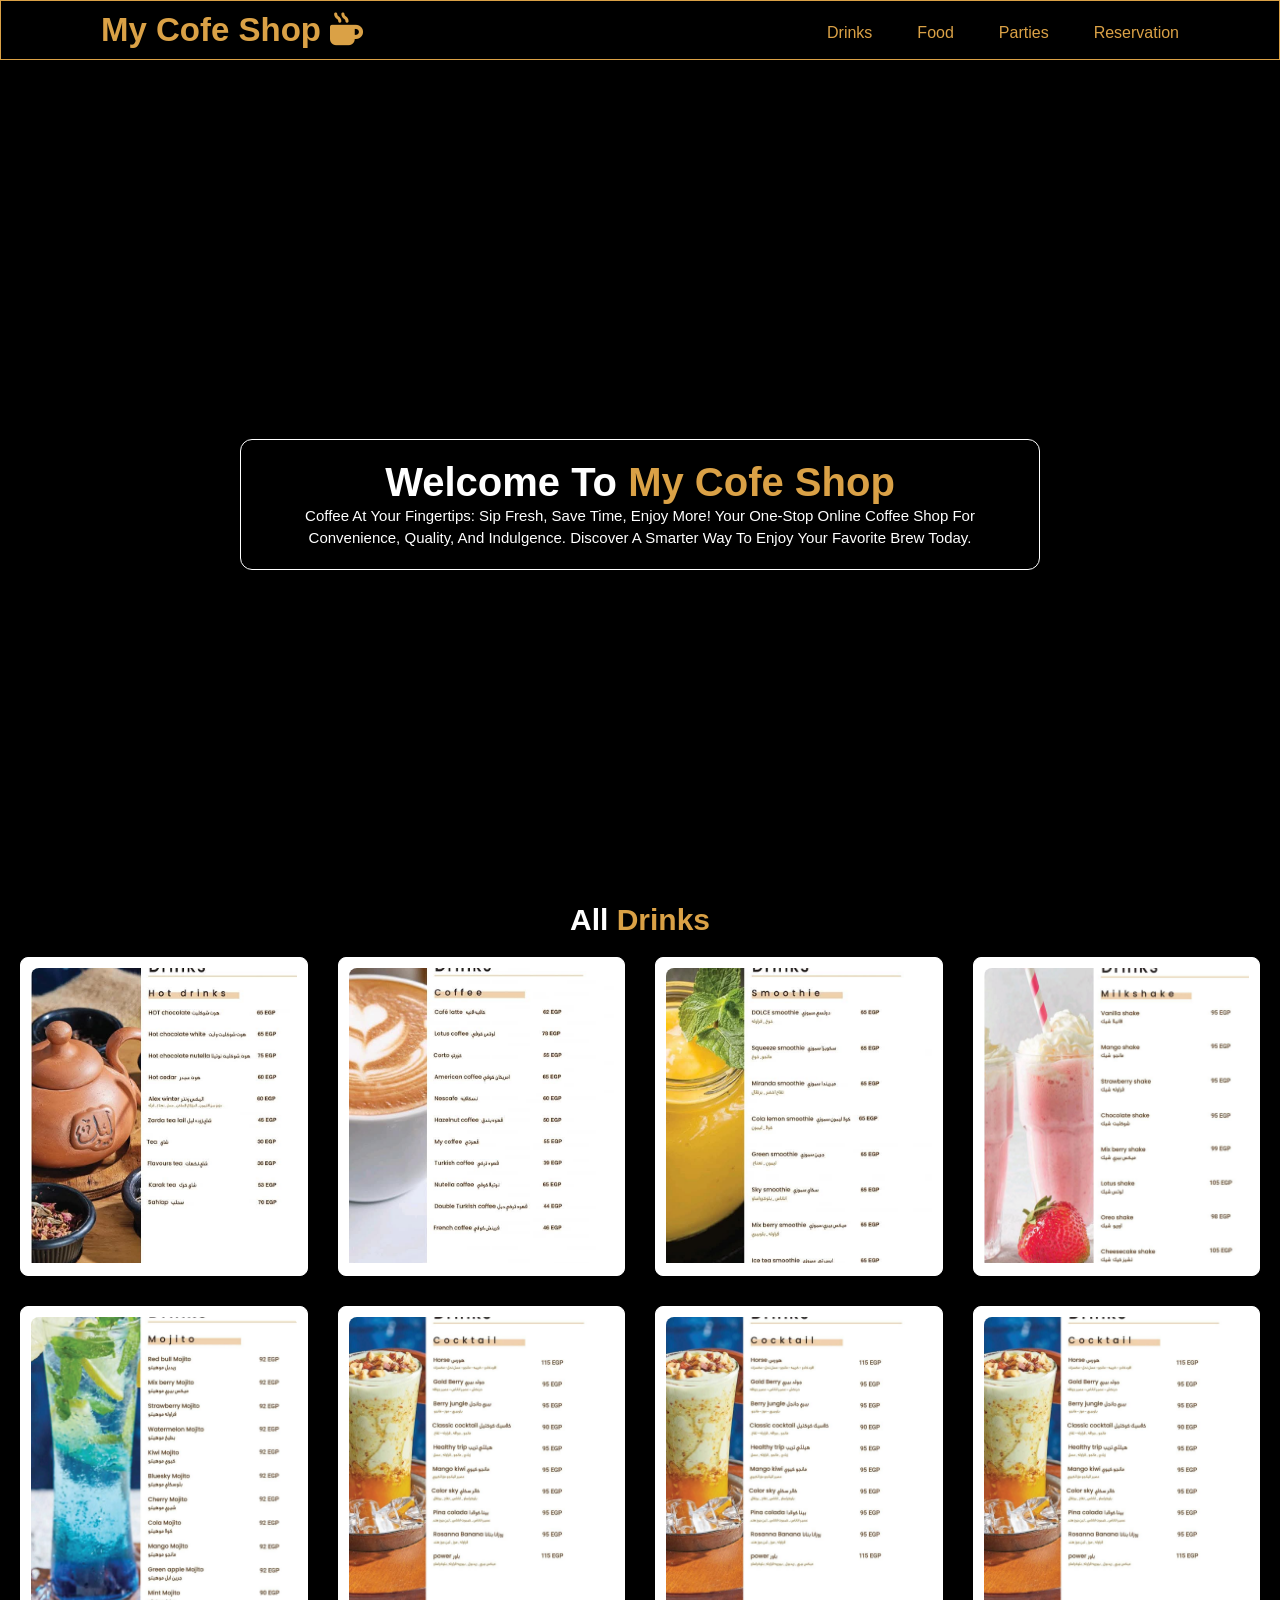
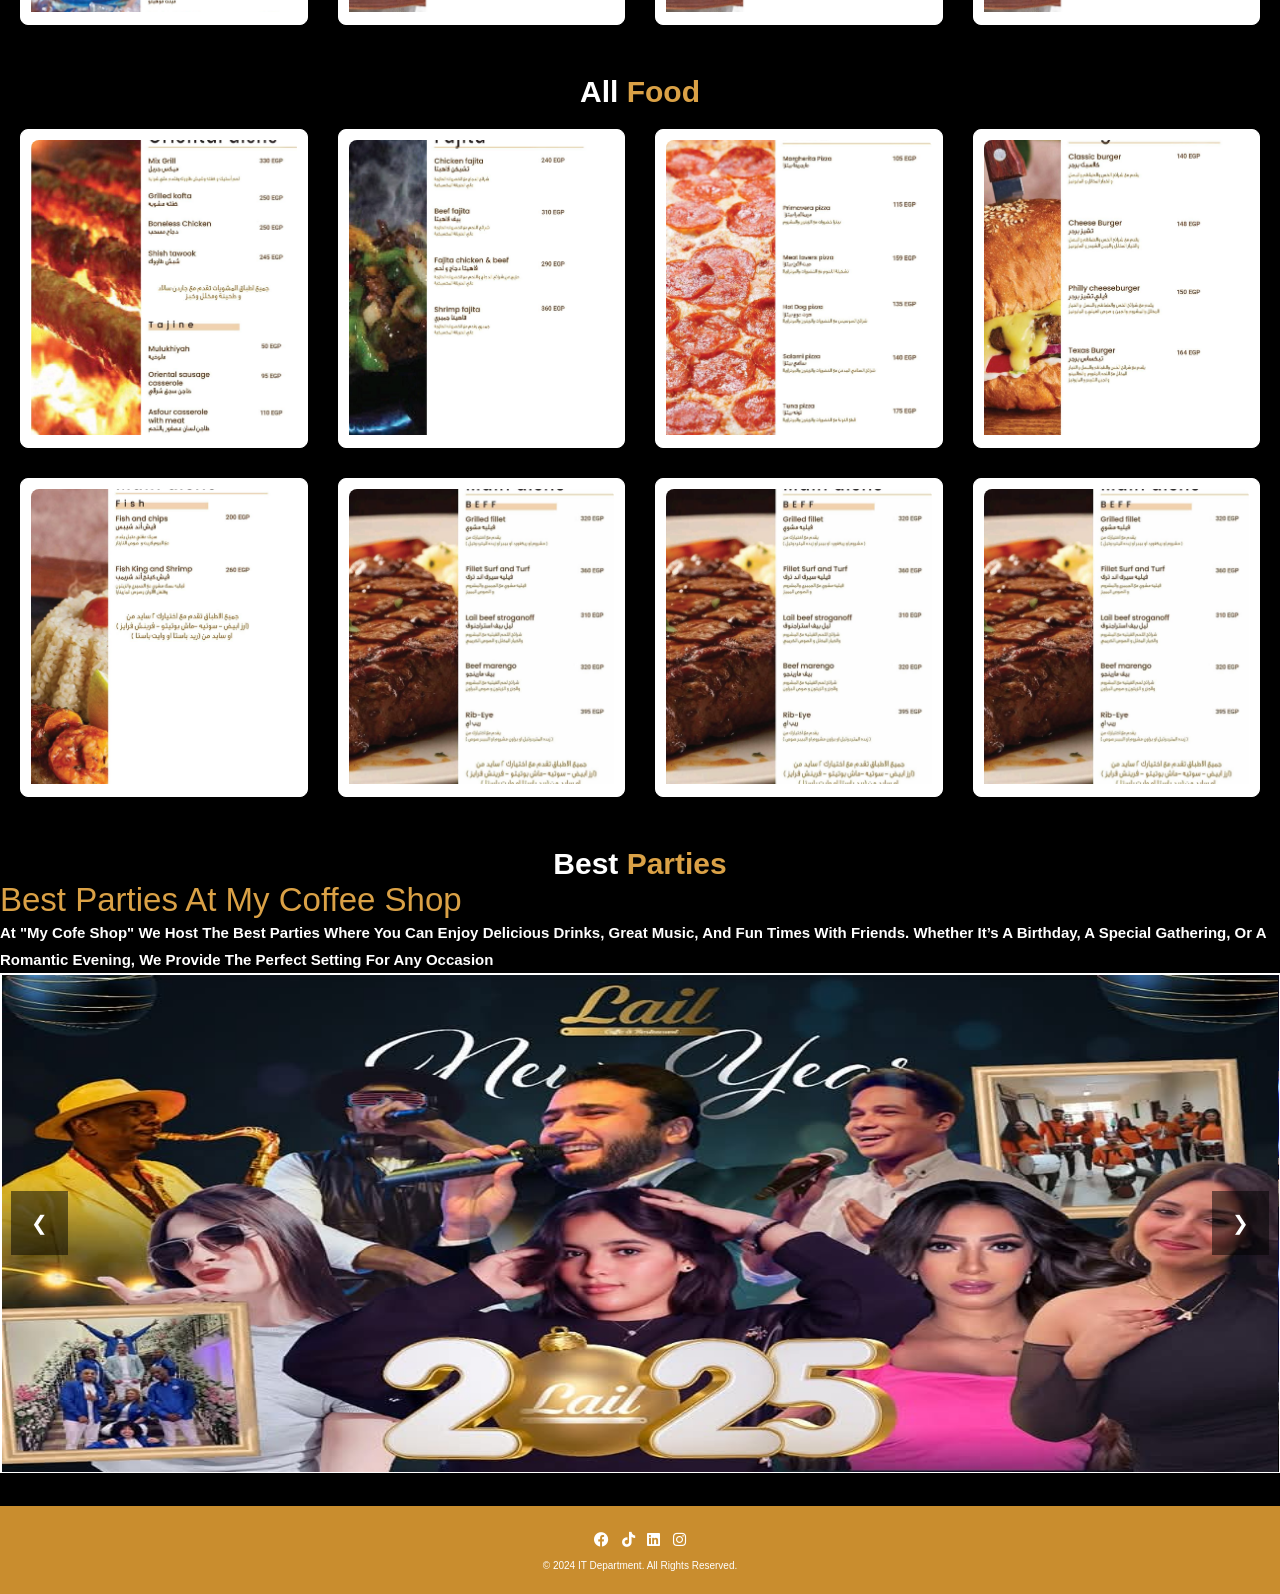
==== welcom to my cofe shop.html @ 914b8263 "Add files via upload" ====
<!DOCTYPE html>
<html lang="en">

<head>
  <meta charset="UTF-8">
  <meta name="viewport" content="width=device-width, initial-scale=1.0">
  <title>my cofe shop</title>

  <link rel="shortcut icon" href=" <i class="fa-solid fa-mug-hot"></i>" type="image/x-icon">

  <!-- <meta name="theme-color" content="#06c1db"> -->
  <link rel="stylesheet" href="https://cdnjs.cloudflare.com/ajax/libs/font-awesome/6.4.2/css/all.min.css">

  <link rel="stylesheet" href="https://cdnjs.cloudflare.com/ajax/libs/font-awesome/6.0.0/css/all.min.css">



  <!--   بعنوانه للموقع اظهار صور -->

  <style>
    .lii {
      color: #fff;
    }


    /* <!-- وضع h1في نص الصفحه --> */

    div {
      border: 1px solid rgb(255, 255, 255);
      /* margin-top: 30px;
      margin-bottom: 10px;
      margin-right: 10px;
      margin-left: 10px; */
      background-color: rgb(255, 255, 255);

    }

    .ta {

      background: transparent;

      border: 3px solid #fff;
      backdrop-filter: blur(20px);

    }
  </style>
  <link rel="stylesheet" href="style1.css">
  <!--  -->



</head>

<body>
  <h1>&nbsp;&nbsp;</h1>
  <h1>&nbsp;&nbsp;</h1>


  <header class="header">
    <h1>my cofe shop  <i class="fa-solid fa-mug-hot"></i> </h1>

    <button class="menu-toggle">☰</button>

    <nav class="navber">
      <a href="#drinks">drinks</a>
      <a href="#Food">Food</a>
      <a href="#Parties">Parties</a>
      <a href="Create a table reservation.html">reservation</a>
    </nav>

  </header>
  <!-- بيستنى لما المستخدم يضغط على زر ☰ (menu-toggle).

أول ما يضغط، الكود بيضيف أو يشيل كلاس اسمه "show" من العنصر اللي اسمه .navbar.

الكلاس "show" ده في CSS بيتحكم في إظهار وإخفاء القائمة الجانبية -->

<script>
  const toggle = document.querySelector('.menu-toggle');
  const nav = document.querySelector('.navber');

  // فتح/غلق القائمة بالزر
  toggle.addEventListener('click', () => {
    nav.classList.toggle('show');
  });

  // إغلاق القائمة عند اختيار أي عنصر داخلها
  const links = document.querySelectorAll('.navber a');
  links.forEach(link => {
    link.addEventListener('click', () => {
      nav.classList.remove('show');
    });
  });
</script>




  <section class="home" id="home">   
      <div class="conteent">
      <h3>Welcome to <span>my cofe shop</span> </h3>
      <p>Coffee at Your Fingertips: Sip Fresh, Save Time, Enjoy More!
        Your one-stop online coffee shop for convenience, quality, and indulgence.
        Discover a smarter way to enjoy your favorite brew today.</p>
    </div>

       <video autoplay loop muted playsinline >
      <source src="./aTC_RNYtEb0.mp4" type="video/mp4">
    </video>


  </section>



  <h1 id="drinks" class="name_elemant"> all <span class=" name_color">drinks</span> </h1>
  <!-- <img src="c:\Users\ANDALOS\Downloads\wallpaperflare.com_wallpaper(4).jpg" alt="" width="1250" height="300" title="my cofe shop"> -->

  <!-- صوره في الموقع -->

  <div class="container">
    <div class="box-s">
      <a href="./img/1.jpg">
        <img src="./img/1.jpg" alt="pediatrics">
        <!-- <h2>pediatrics</h2> --></a>
    </div>

    <div class="box-s">
      <a href="./img/2.jpg">
        <img src="./img/2.jpg" alt="pediatrics">
        <!-- <h2>pediatrics</h2> --></a>
    </div>

    <div class="box-s">
      <a href="./img/4.jpg">
        <img src="./img/4.jpg" alt="pediatrics">
        <!-- <h2>pediatrics</h2> --></a>
    </div>
    <div class="box-s">
      <a href="./img/8.jpg">
        <img src="./img/8.jpg" alt="pediatrics">
        <!-- <h2>pediatrics</h2> --></a>
    </div>
    <div class="box-s">
      <a href="./img/9.jpg">
        <img src="./img/9.jpg" alt="pediatrics">
        <!-- <h2>pediatrics</h2> --></a>
    </div>
    <div class="box-s">
      <a href="./img/10.jpg">
        <img src="./img/10.jpg" alt="pediatrics">
        <!-- <h2>pediatrics</h2> --></a>
    </div>
    <div class="box-s">
      <a href="./img/10.jpg">
        <img src="./img/10.jpg" alt="pediatrics">
        <!-- <h2>pediatrics</h2> --></a>
    </div>
    <div class="box-s">
      <a href="./img/10.jpg">
        <img src="./img/10.jpg" alt="pediatrics">
        <!-- <h2>pediatrics</h2> --></a>
    </div>

  </div>
  <!-- ================================================ -->
  <h1 id="Food" class="name_elemant"> all <span class=" name_color">Food</span></h1>


  <!-- صوره في الموقع -->

  <div class="container">
    <div class="box-s">
      <a href="./img/1L.jpg">
        <img src="./img/1L.jpg" alt="pediatrics">
        <!-- <h2>pediatrics</h2> --></a>
    </div>

    <div class="box-s">
      <a href="./img/2L.jpg">
        <img src="./img/2L.jpg" alt="pediatrics">
        <!-- <h2>pediatrics</h2> --></a>
    </div>

    <div class="box-s">
      <a href="./img/4L.jpg">
        <img src="./img/4L.jpg" alt="pediatrics">
        <!-- <h2>pediatrics</h2> --></a>
    </div>
    <div class="box-s">
      <a href="./img/5L.jpg">
        <img src="./img/5L.jpg" alt="pediatrics">
        <!-- <h2>pediatrics</h2> --></a>
    </div>
    <div class="box-s">
      <a href="./img/6L.jpg">
        <img src="./img/6L.jpg" alt="pediatrics">
        <!-- <h2>pediatrics</h2> --></a>
    </div>
    <div class="box-s">
      <a href="./img/3L.jpg">
        <img src="./img/3L.jpg" alt="pediatrics">
        <!-- <h2>pediatrics</h2> --></a>
    </div>
    <div class="box-s">
      <a href="./img/3L.jpg">
        <img src="./img/3L.jpg" alt="pediatrics">
        <!-- <h2>pediatrics</h2> --></a>
    </div>
    <div class="box-s">
      <a href="./img/3L.jpg">
        <img src="./img/3L.jpg" alt="pediatrics">
        <!-- <h2>pediatrics</h2> --></a>
    </div>

  </div>
  <!-- ============================================= -->

  <h1 id="Parties" class="name_elemant">best <span class=" name_color">Parties</span> </h1>
  <div class="Best_Parties">
    <span class=" name_color"> Best Parties at My Coffee Shop </span>
    <b>
 At "my cofe shop" we host the best parties where you can enjoy delicious drinks, great music, and fun times with friends. Whether it’s a birthday, a
      special gathering, or a romantic evening, we provide the perfect setting for any occasion

    </b>
  </div>



  <div class="slider-container">
    <button class="prev">&#10094;</button>

    
    <div class="slider">
    
      <img src="./img/1p.jpg" alt="1" />
      <img src="./img/2p.jpg" alt="2" />
      <img src="./img/3p.jpg" alt="3" />
      <img src="./img/4p.jpg" alt="4" />
      <img src="./img/5p.jpg" alt="5" />
      <img src="./img/6p.jpg" alt="6" />
      <img src="./img/7p.jpg" alt="7" />
      <img src="./img/8p.jpg" alt="8" />
      <img src="./img/9p.jpg" alt="9" />
      <img src="./img/10p.jpg" alt="10" />
    </div>
    
    <button class="next">&#10095;</button>
  </div>

  <script>
    const slider = document.querySelector('.slider');
    const images = document.querySelectorAll('.slider img');
    const next = document.querySelector('.next');
    const prev = document.querySelector('.prev');
  
    let index = 0;
  
    function updateSlider() {
      slider.style.transform = `translateX(-${index * 100}%)`;
    }
  
    next.addEventListener('click', () => {
      index = (index + 1) % images.length;
      updateSlider();
    });
  
    prev.addEventListener('click', () => {
      index = (index - 1 + images.length) % images.length;
      updateSlider();
    });
  </script>
    








  <!-- لينك صفحه تانيه  -->
  <footer class="Knowledge_page_footer">
    <!-- تذييل الصفحة -->

    <div class="Knowledge_page_footer_icons">
      <!-- أيقونات الشبكات الاجتماعية -->
      <a href="https://www.facebook.com/share/1Xa1nbVQ8J/" class="footer_icon"><i class="fab fa-facebook"></i> </a>
      <a href="https://www.tiktok.com/@lailcafeegy?_t=ZS-8wC3qCvoONM&_r=1" class="footer_icon"><i class='fa-brands fa-tiktok'></i></a>
      <a href="#" class="footer_icon"><i class="fab fa-linkedin"></i></a>
      <a href="https://www.instagram.com/lailcafe?igsh=Y3h4eHhjNHppbzZ2" class="footer_icon"><i class="fab fa-instagram"></i></a>
    </div>
    <p>&copy; 2024 IT Department. All Rights Reserved.</p>
    <!-- نص حقوق الطبع والنشر -->

  </footer>





</body>

</html>
---- style1.css ----
/* Header Tag */

:root
{
    --orange:#ff7800;
    --black:#130f40;
    --light-color:#666;
    --box-shadow:0 .5rem 1rem rgba(0,0,0,.1);
    --border:.2rem solid rgba(0,0,0,.1);
    --outline-hover:.2rem solid var(--black);

}
*
{
    font-family: 'Poppins', sans-serif;
    margin: 0;
    padding: 0;
    box-sizing: border-box;
    outline: none;
    border: none;
    text-decoration: none;
    text-transform: capitalize;
    transition: all .2s linear;
}
html
{
    font-size: 62.5%;
    overflow-x: hidden;
    scroll-behavior: smooth;
    scroll-padding-top: 7rem;
}

    body {
  
  
      /* background-image: url("4419157.jpg"); */
      background-color:black;
      
        /* backdrop-filter: blur(5px); */
      
        background-repeat: no-repeat;
        background-size: cover;
        background-attachment: fixed;
        font-family: sans-serif;
          direction: ltr;
      
      }

.header {

  position: absolute;
  top: 0;
  left: 0;
  width: 100%;
  /* padding: 10px 100px; */
  padding: 10px 100px; /* مسافة داخلية أقل علشان يكون متناسب */

  background: transparent;

  border: 1px solid rgb(218, 161, 70);
  background-color: #000000;
  justify-content: space-between;
  align-items: center;
  z-index: 100;

  display:flex;


}


 /* min: أقل حجم للخط مهما صغرت الشاشة (هنا 24px).

preferred: الحجم المرن حسب عرض الشاشة (هنا 5% من عرض الشاشة).

max: أكبر حجم للخط مهما كبرت الشاشة (هنا33px). */
.header h1 {
  color: rgb(218, 161, 70);
  text-align: left;
  font-size: clamp(24px, 5vw, 33px);
  margin: 0; /* نشيل أي margin افتراضي */
  flex: 1; /* يخلي الهيدر ياخد أكبر مساحة ممكنة */
}


  /* بيستنى لما المستخدم يضغط على زر ☰ (menu-toggle).

أول ما يضغط، الكود بيضيف أو يشيل كلاس اسمه "show" من العنصر اللي اسمه .navbar.

الكلاس "show" ده في CSS بيتحكم في إظهار وإخفاء القائمة الجانبية */
.menu-toggle {
  display: none;
  font-size: 24px;
  background: none;
  border: none;
  color: rgb(218, 161, 70);
  cursor: pointer;
}

/* ميديا كويري: لما الشاشة تصغر */
@media (max-width: 800px) {
  .navber {
    position: fixed;
    top: 0;
    left: -100%;
    height: 100vh;
    width: 150px;
    background-color: #222;
    flex-direction: column;
    align-items: flex-start;
    gap: 0;
    padding: 60px 0px;
    transition: left 0.3s ease;
    z-index: 1000;
  }

  .navber.show {
    left: 0;
  }
  .menu-toggle {
    display: block;
  }
  .navber a {
    display: block; /* يخلي كل عنصر a في سطر لوحده */
    font-size: 20px;
    color: rgb(218, 161, 70);
    font-weight: 700;
    text-decoration: none;
    margin: 10px 0px; /* مسافة رأسية بين الروابط */
  }
}


/* .wi-fi {
  font-size: 32px;
  color: rgb(218, 161, 70);
  text-decoration: none;
  font-weight: 700;
} */
.navber {
  display: flex;
  gap: 25px; /* مسافة بين الروابط */
  align-items: center;
}
.navber a {
  position: relative;
  font-size: 16px;
  color: rgb(218, 161, 70);
  font-weight: 500;
  text-decoration: none;
  margin-top: 5px;
  margin-bottom: 0;
  margin-left: 20px;


  /* text-decoration: none;

  transition: color 0.3s ease */
}
.navber a::before {
  content: "";
  position: absolute;
  top: 100%;
  left: 0;
  width: 0;
  height: 2px;
  background: #fff;
  transition: 0.3s;
}
.navber a:hover:before {
  width: 100%;
}

.home {
  display: flex;
  margin-top: 10px;
  margin-bottom: 15px;
  align-items: center; 
   justify-content: center;
  /* background: url(./pexels-apgpotr-683039.jpg); */
  background-repeat: no-repeat;
  height: 100%;
  background-position: center;
  background-size: cover;
  height: 89.5vh;
  padding-top: 15rem;
  padding-bottom: 8rem

}
 .home video {
  position: absolute;  /* ✅ هنا كنت ناسيها */
  top: 0;
  left: 0;
  width: 100%;
  height: 100%;  /* خليها تغطي كامل المساحة */
  object-fit: cover;
  z-index: -1;
 }

.home .conteent {
  position: relative;  /* علشان تبقى فوق الفيديو */
  text-align: center;
  width: 80rem;
  color: #fff;
  z-index: 1;
  padding: 20px;
  background: rgba(0, 0, 0, 0.4); /* خلفية شفافة خفيفة */
  border-radius: 12px;

}

.home .conteent h3 {
  color: #fff;
  font-size: 4rem;
}

.home .conteent h3 span {
  color: rgb(218, 161, 70);
}
.home .conteent p {
  color: #fff;
  font-size: 1.5rem;
  line-height: 2.2rem; /* أو قيمة نسبية زي 1.6 */


}

.name_elemant{
  
  margin-top: 30px;
  text-align: center;
color: #fff;
  font-size: 3rem;
    scroll-behavior: smooth;
  
  
}
.name_color{
  
  margin-top: 10px;
  text-align: center;
color:rgb(218, 161, 70);
  font-size: 3rem;
}


.container {
  display: grid;
  /* grid-template-columns: repeat(auto-fit, minmax(350px, 1fr)); */
  /* grid-template-columns: repeat(4, 1fr); 4 أعمدة متساوية العرض */
  grid-template-columns: repeat(auto-fit, minmax(300px, 1fr));



  gap: 10px;
   padding: 10px; 
   
   background: transparent;

   border: 0 solid #fff;
   /* backdrop-filter: blur(20px); */
}

.box-s {
  /* background: #fff; */

  /* backdrop-filter: blur(20px); */
  /* border: 1px solid #ddd; */
  border-radius: 8px;
  /* box-shadow: 0 10px 10px rgb(218, 161, 70); */
  margin: 10px 10px;
  padding: 10px 10px;
  transition: transform 0.3s, box-shadow 0.3s;
  
}

.box-s:hover {
  transform: translateY(-7px);
  box-shadow: 0 10px 10px 10px rgb(218, 161, 70);
}

.box-s img {
  width: 100%;
  height: 295px;
  border-radius: 8px 8px 0 0;
  object-fit: cover;
  
}


.Best_Parties  {
  border: none;               /* إزالة الإطار */
background-color: #000000;
 
  justify-content: space-between;  
  text-align: left;
}

.Best_Parties b {  
  display: block; /* علشان يبدأ في سطر جديد */
  font-size: 1.5rem;
  line-height: 1.8;
color: #ffffff;
}

.Best_Parties .name_color{
  font-size: clamp(24px, 5vw, 33px);
}

/* img past */

.slider-container {
  position: relative;
  /* width: 100%; */
  max-width: 100%;
  margin: auto;
  overflow: hidden;
  height: 500px; /* تحديد ارتفاع السلايدر */
}

.slider {
  display: flex;
  transition: transform 0.5s ease;
}

.slider img {
  width: 100%;
  flex-shrink: 0;
  height: 500px;
}

button.prev,
button.next {
  position: absolute;
  top: 50%;
  transform: translateY(-50%);
  font-size: 2rem;
  background: rgba(0,0,0,0.5);
  color: white;
  border: none;
  cursor: pointer;
  padding: 20px;
}

button.prev {
  left: 10px;
}

button.next {
  right: 10px;
}














/* تصميم الـ Footer */
.Knowledge_page_footer {
  border: none;               /* إزالة الإطار */
  background-color:rgb(201, 141, 46);
  
  /* لون خلفية داكن */
  color: #ffffff;
  /* لون النص */
  padding: 1.5rem 1rem;
  /* مساحة داخلية */
  text-align: center;
  /* توسيط النص */
  font-family: Arial, sans-serif;
  /* نوع الخط */
  border-top: 3px solid  #000000;
  /* خط علوي */
  margin-top: 3rem;

}

.Knowledge_page_footer p {
  /* background-color: #000000; */
  font-size: 1rem;
  /* حجم النص */
  margin: 0.5rem 0;
  /* مسافة حول النص */
  line-height: 1.6;
  /* ارتفاع السطر */
}

.Knowledge_page_footer_icons {
  /* background-color: #000000; */
  margin: 1rem 0; 
   background-color:rgb(201, 141, 46);
  /* مسافة بين النص والأيقونات */
 
  border: none;               /* إزالة الإطار */
}

.footer_icon {


  display: inline-block;
  /* ترتيب الأيقونات أفقياً */
  margin: 0 0.5rem;
  /* مسافة بين الأيقونات */
  font-size: 1.5rem;
  /* حجم الأيقونة */
  color: #ffffff;
  /* لون الأيقونات */
  transition: 0.3s ease, transform 0.3s ease;
  /* تأثيرات على الحركة */

 
}

.footer_icon:hover {
  color:#000000;
  /* تغيير اللون عند التمرير */
  transform: scale(1.5);
  /* تكبير الأيقونة قليلاً */
}


/* استجابة الشاشات الصغيرة */
@media (max-width: 768px) {
  .Knowledge_page_container {
    /* background-color: #b51515; */
      flex-direction: column;
      /* ترتيب العناصر عموديًا */
      align-items: center;
      /* توسيط العناصر */
      text-align: center;
      /* توسيط النصوص */
      gap: 1.5rem;
      /* تقليل المسافة */
  }

  .Knowledge_page_image {
    /* background-color: #a92c2c; */
      width: 80%;
      /* عرض مناسب للشاشات الصغيرة */
  }
}
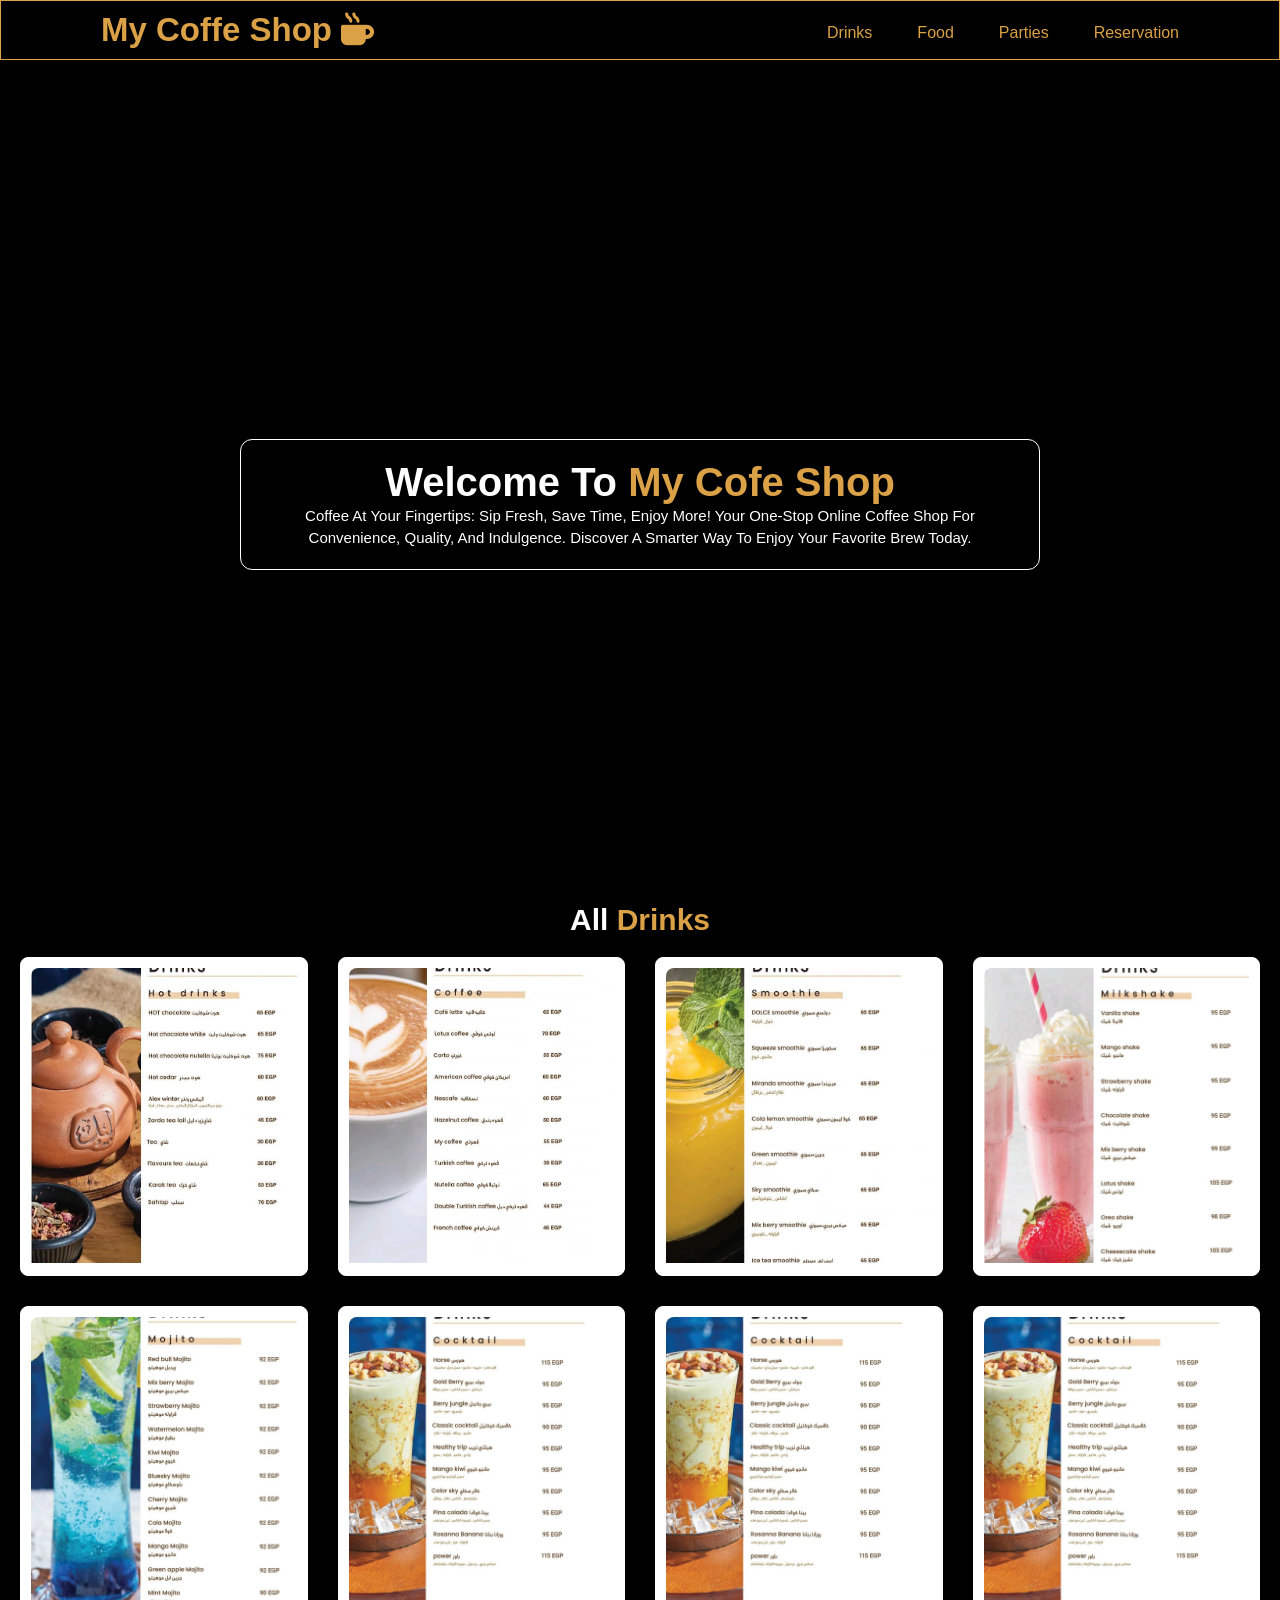
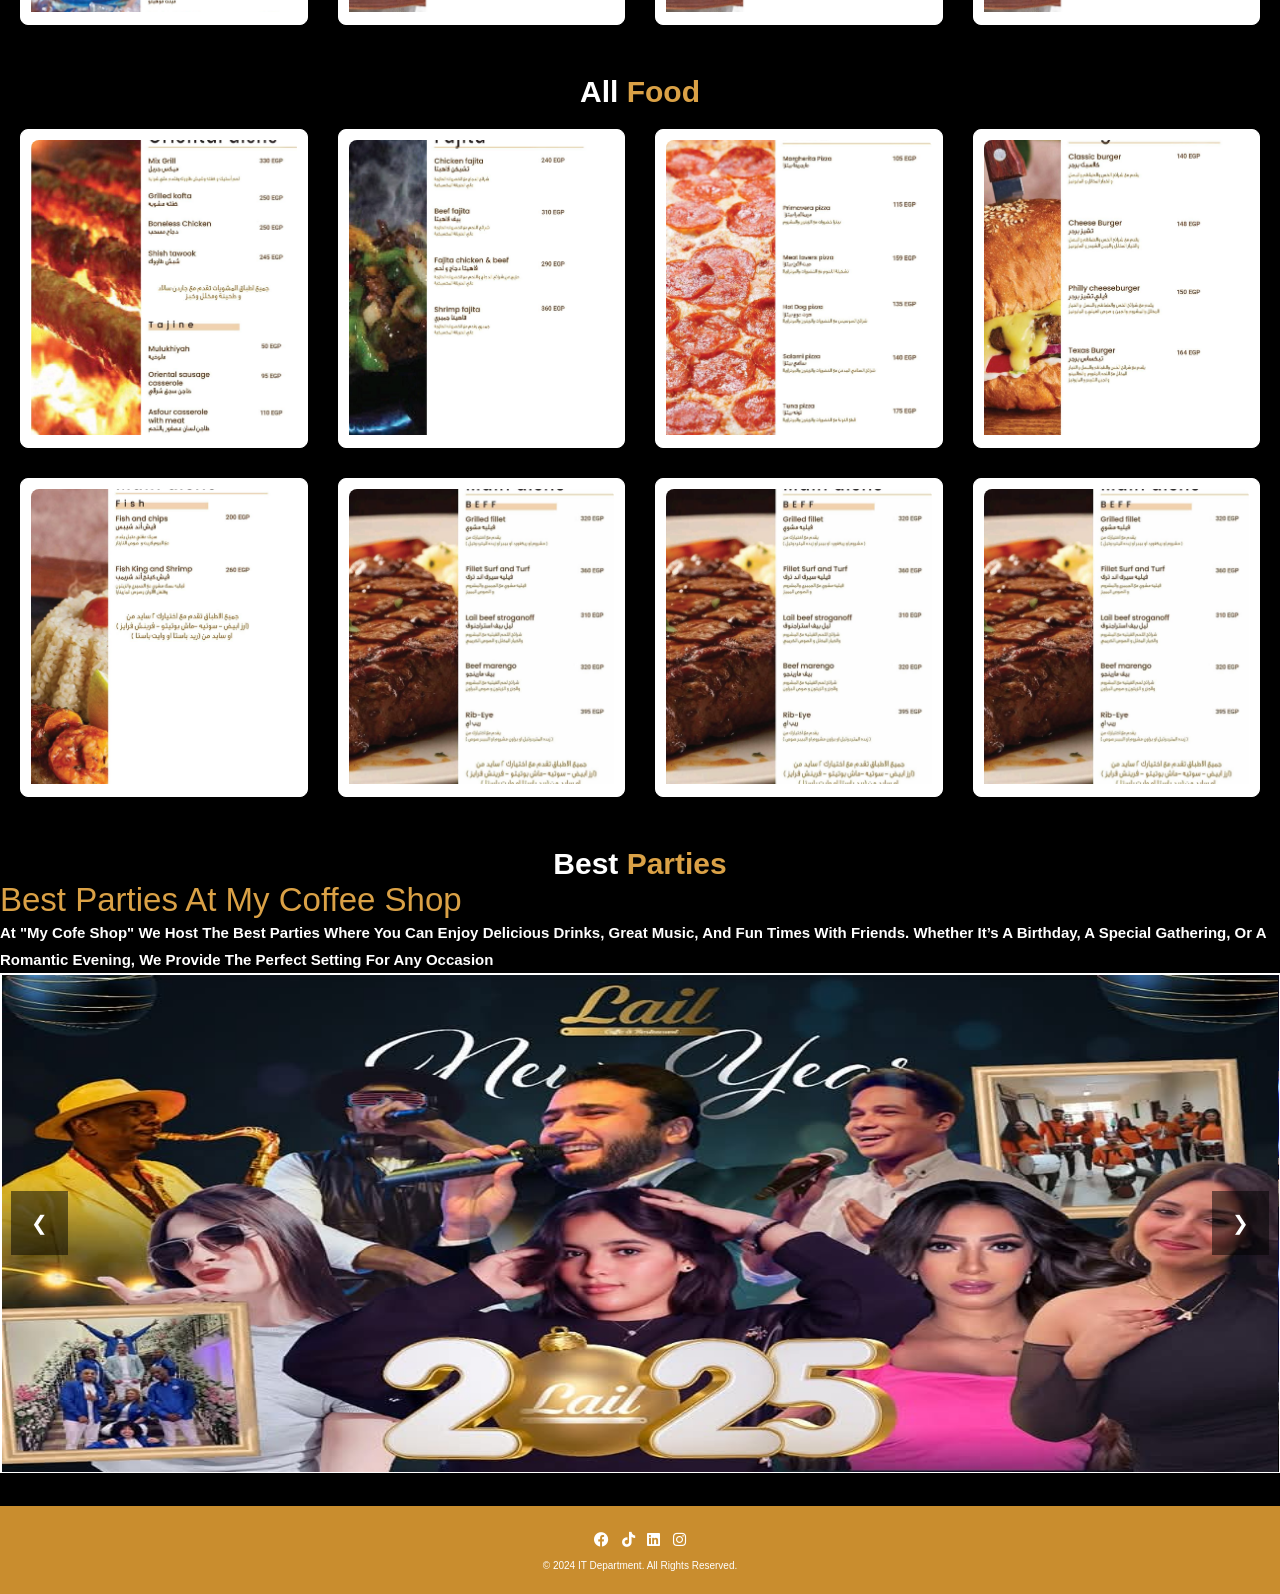
==== commit e7fe9293: "Update welcom to my cofe shop.html" ====
--- a/welcom to my cofe shop.html
+++ b/welcom to my cofe shop.html
@@ -57,7 +57,7 @@
 
 
   <header class="header">
-    <h1>my cofe shop  <i class="fa-solid fa-mug-hot"></i> </h1>
+    <h1>my coffe shop  <i class="fa-solid fa-mug-hot"></i> </h1>
 
     <button class="menu-toggle">☰</button>
 
@@ -302,4 +302,4 @@
 
 </body>
 
-</html>+</html>
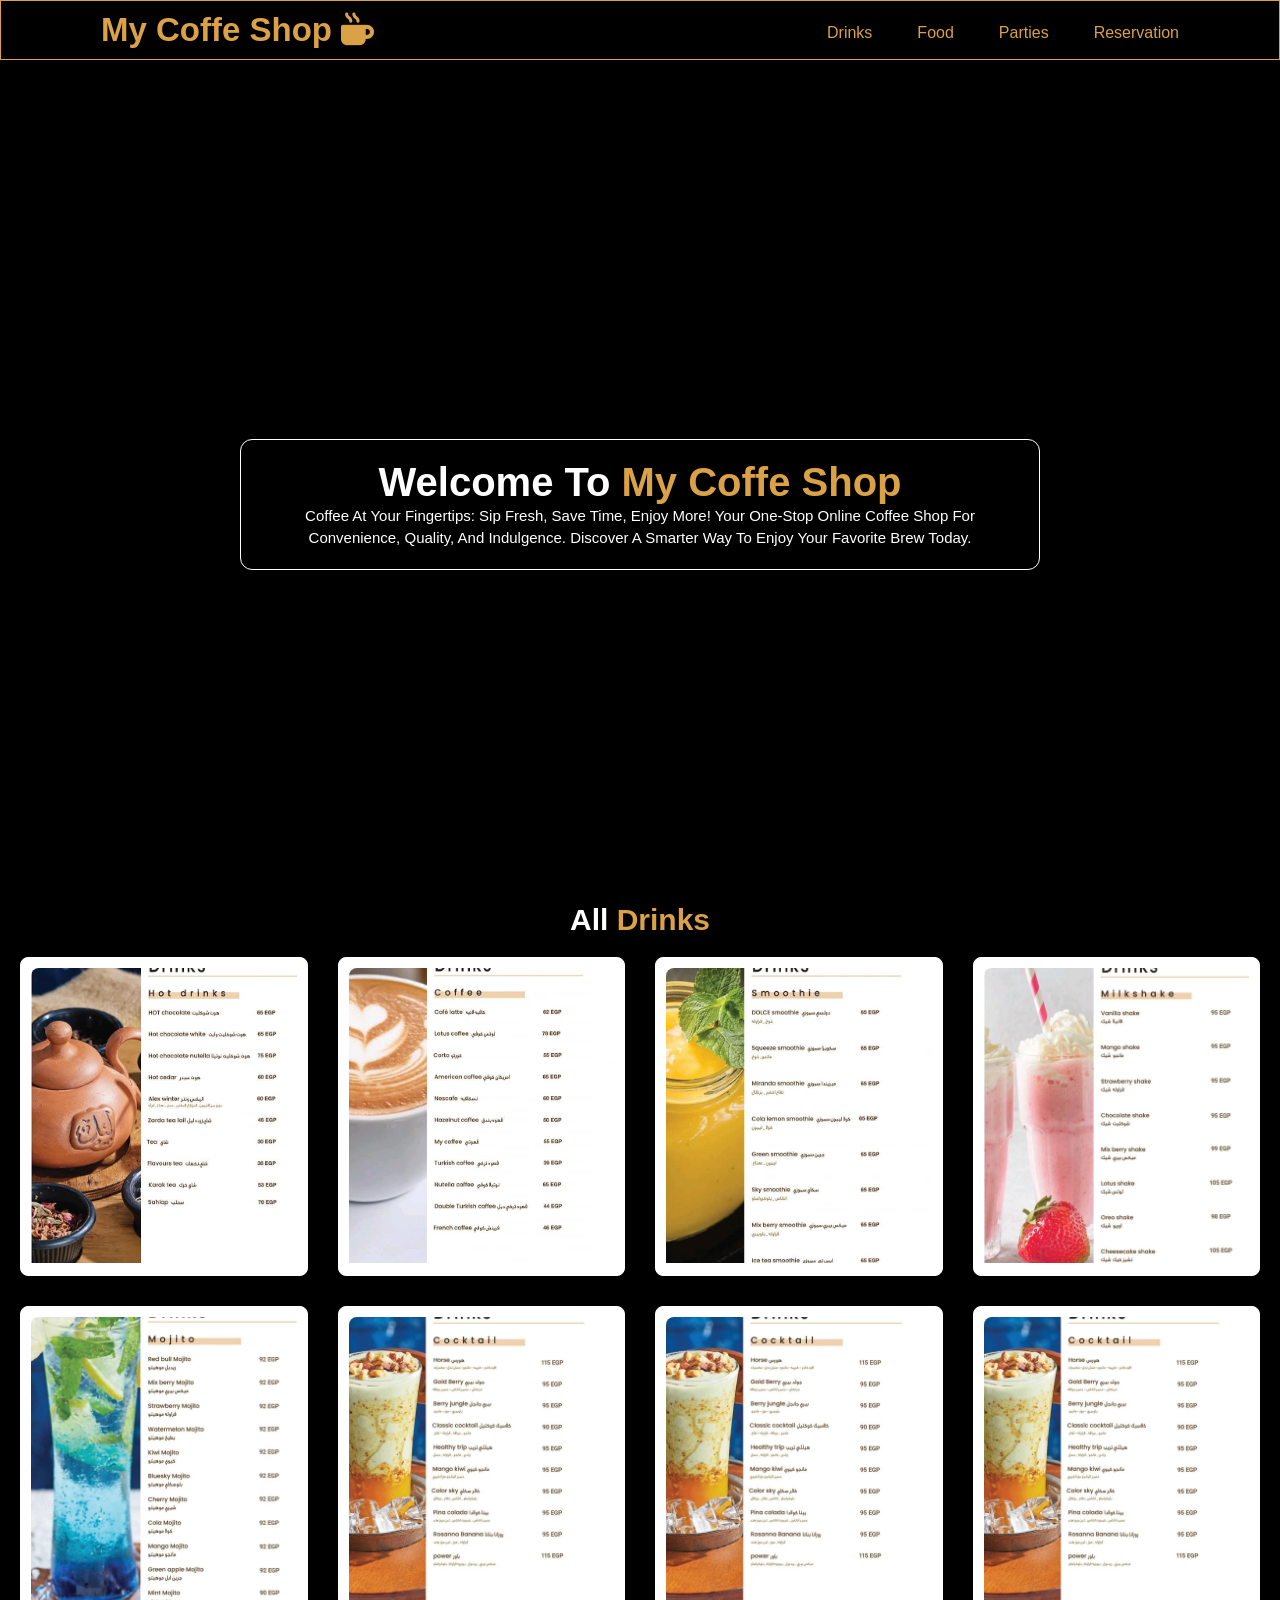
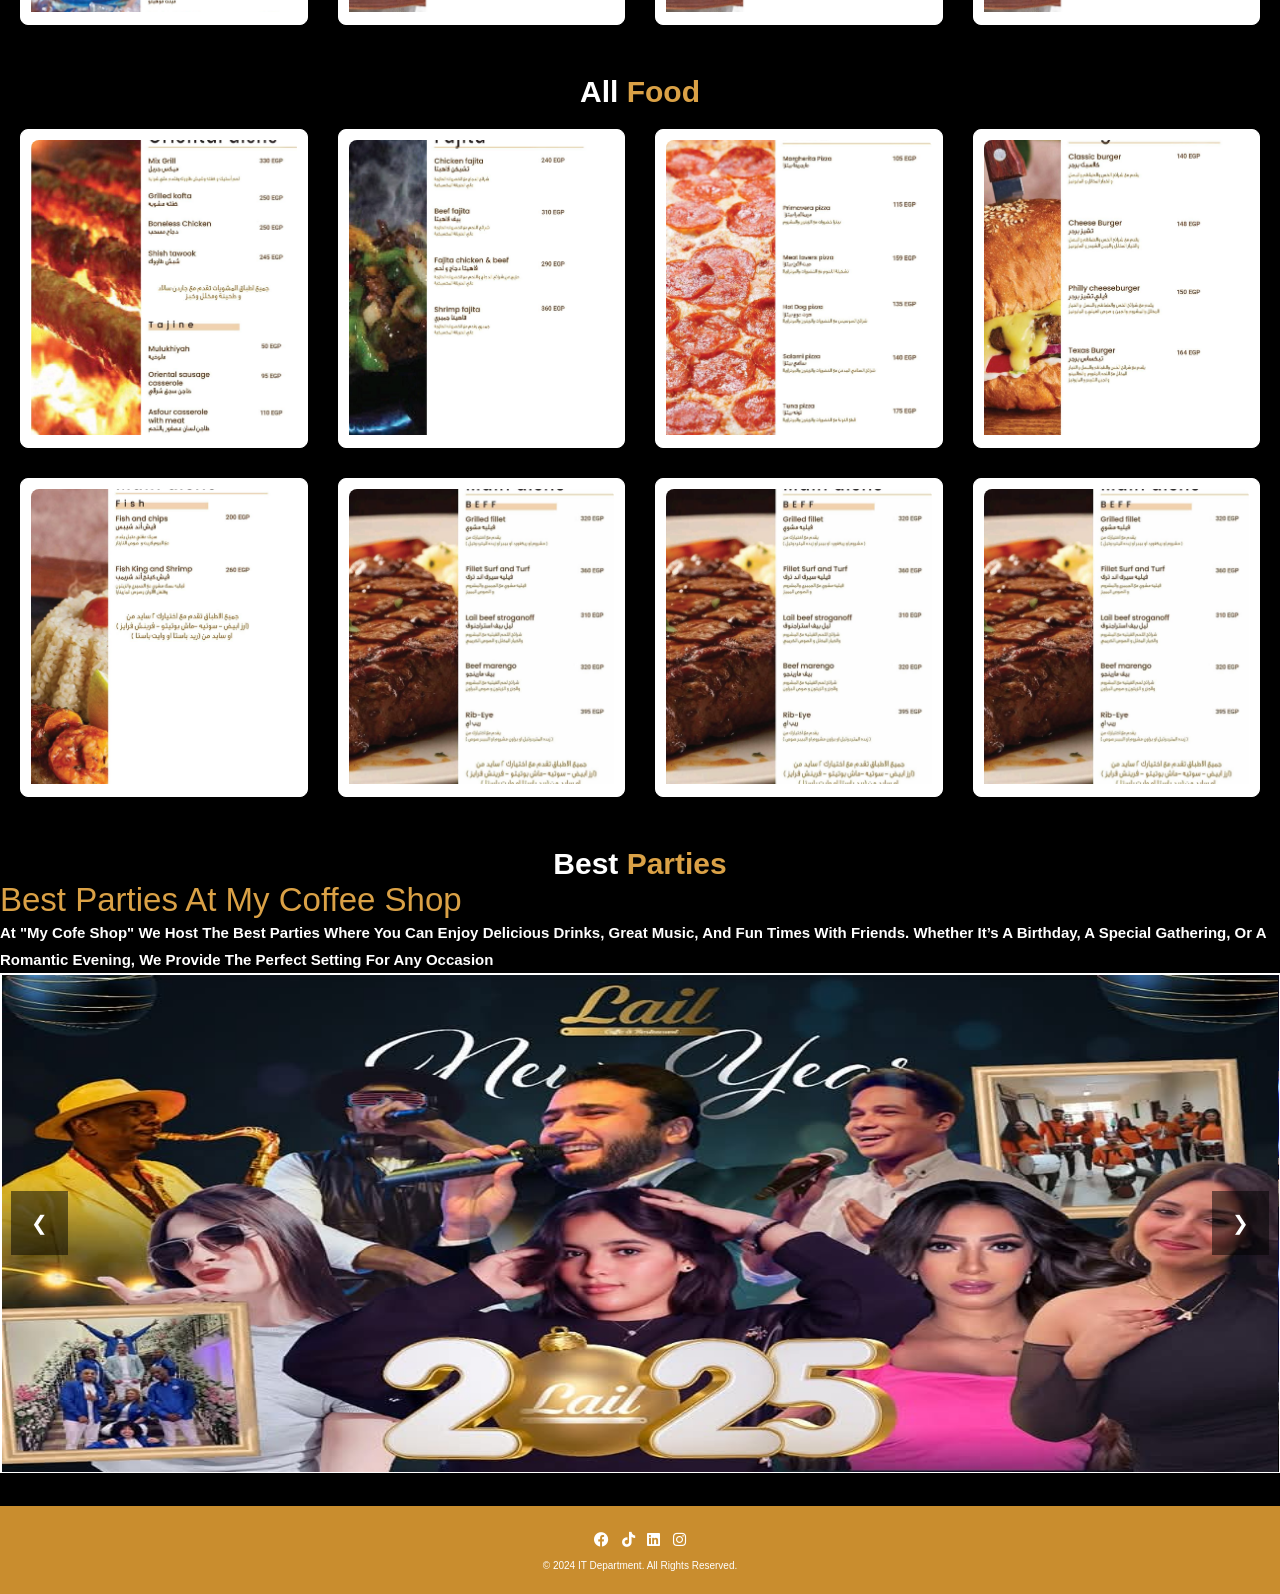
==== commit e86b385a: "Update welcom to my cofe shop.html" ====
--- a/welcom to my cofe shop.html
+++ b/welcom to my cofe shop.html
@@ -98,7 +98,7 @@
 
   <section class="home" id="home">   
       <div class="conteent">
-      <h3>Welcome to <span>my cofe shop</span> </h3>
+      <h3>Welcome to <span>my coffe shop</span> </h3>
       <p>Coffee at Your Fingertips: Sip Fresh, Save Time, Enjoy More!
         Your one-stop online coffee shop for convenience, quality, and indulgence.
         Discover a smarter way to enjoy your favorite brew today.</p>
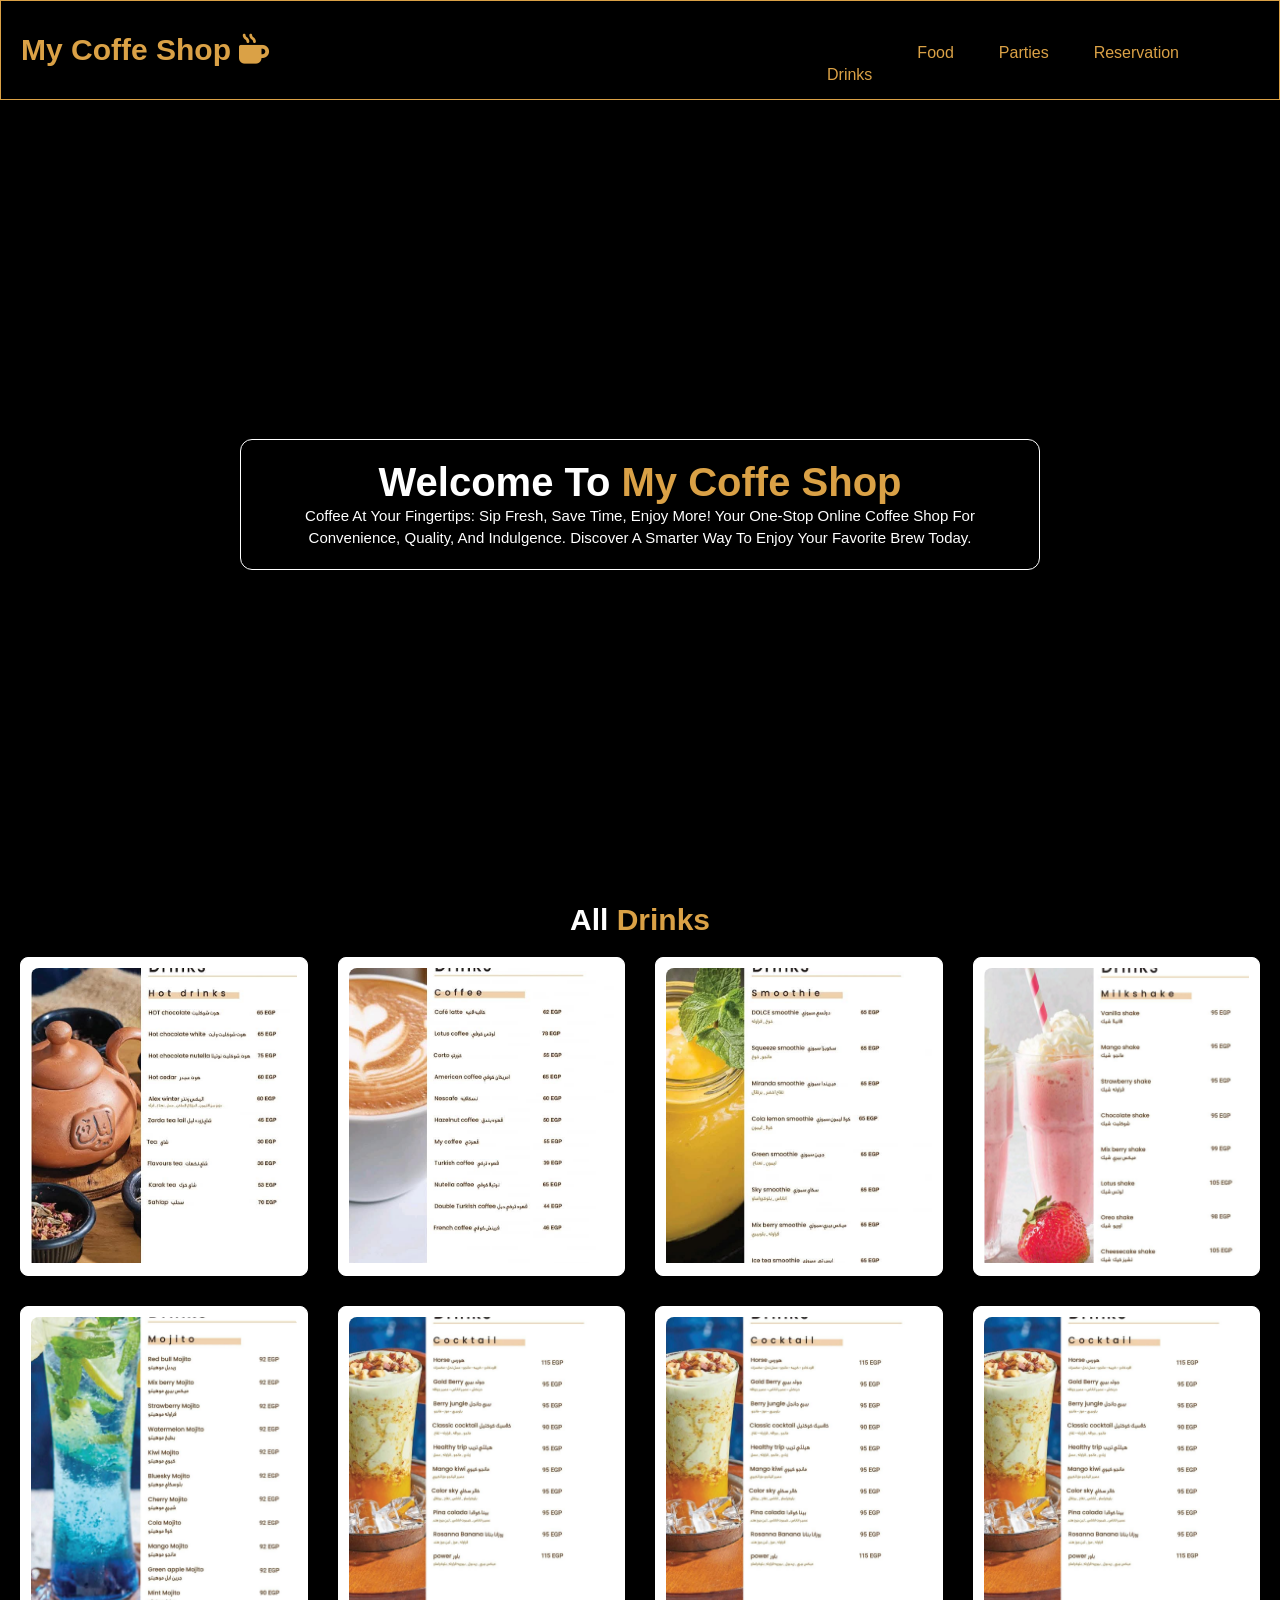
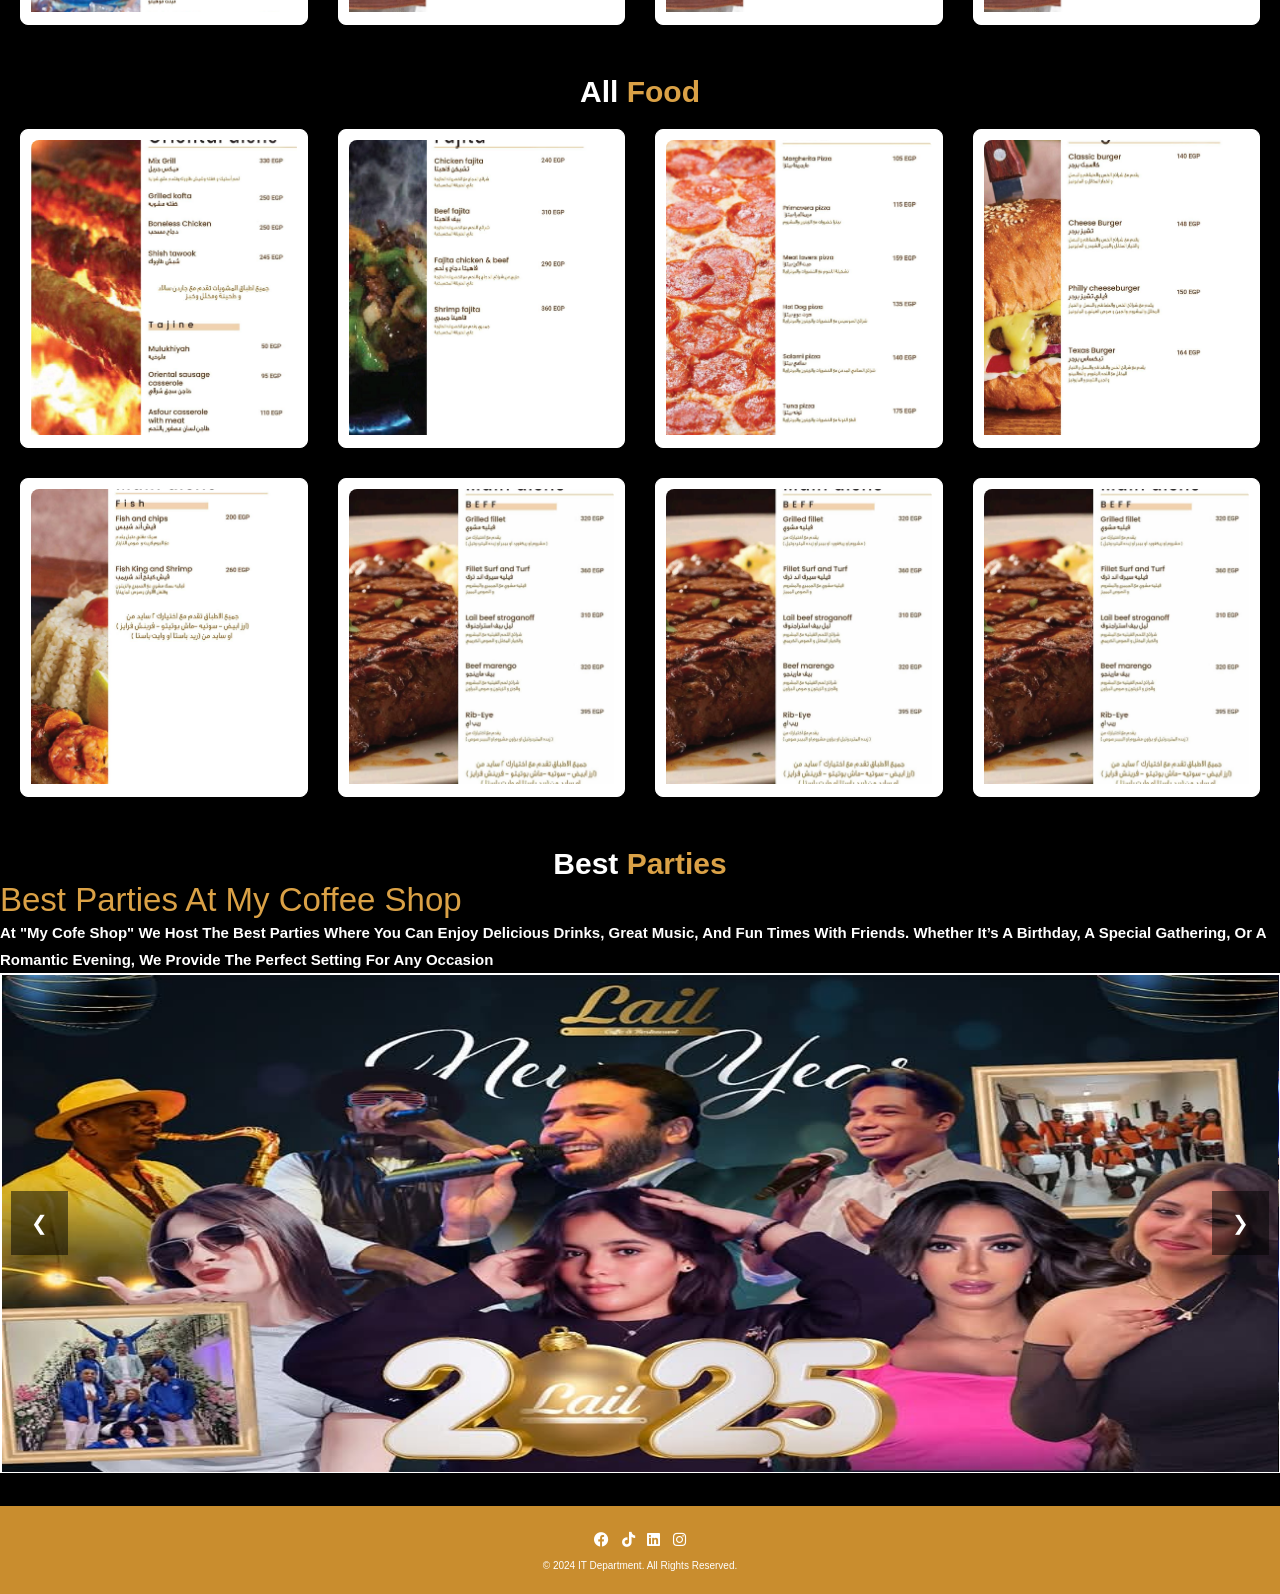
==== commit fe73334e: "Update welcom to my cofe shop.html" ====
--- a/welcom to my cofe shop.html
+++ b/welcom to my cofe shop.html
@@ -62,7 +62,7 @@
     <button class="menu-toggle">☰</button>
 
     <nav class="navber">
-      <a href="#drinks">drinks</a>
+      <a  class="first-child" href="#drinks">drinks</a>
       <a href="#Food">Food</a>
       <a href="#Parties">Parties</a>
       <a href="Create a table reservation.html">reservation</a>
--- a/style1.css
+++ b/style1.css
@@ -53,7 +53,7 @@
   left: 0;
   width: 100%;
   /* padding: 10px 100px; */
-  padding: 10px 100px; /* مسافة داخلية أقل علشان يكون متناسب */
+/*   padding: 10px 100px; /* مسافة داخلية أقل علشان يكون متناسب */ */
 
   background: transparent;
 
@@ -67,6 +67,16 @@
 
 
 }
+.header .menu-toggle{
+    padding: 10px 10px; 
+
+}
+.header .navber{
+    padding: 15px 100px; 
+
+}
+
+
 
 
  /* min: أقل حجم للخط مهما صغرت الشاشة (هنا 24px).
@@ -77,8 +87,10 @@
 .header h1 {
   color: rgb(218, 161, 70);
   text-align: left;
-  font-size: clamp(24px, 5vw, 33px);
-  margin: 0; /* نشيل أي margin افتراضي */
+  font-size: clamp(29px, 4vw, 30px);
+  margin-left: 20px; /* نشيل أي margin افتراضي */
+  margin-top: 5px;
+  margin-bottom: 5px;
   flex: 1; /* يخلي الهيدر ياخد أكبر مساحة ممكنة */
 }
 
@@ -142,6 +154,9 @@
   gap: 25px; /* مسافة بين الروابط */
   align-items: center;
 }
+.navber .first-child{
+  margin-top: 50px;
+}
 .navber a {
   position: relative;
   font-size: 16px;
@@ -157,6 +172,7 @@
 
   transition: color 0.3s ease */
 }
+
 .navber a::before {
   content: "";
   position: absolute;
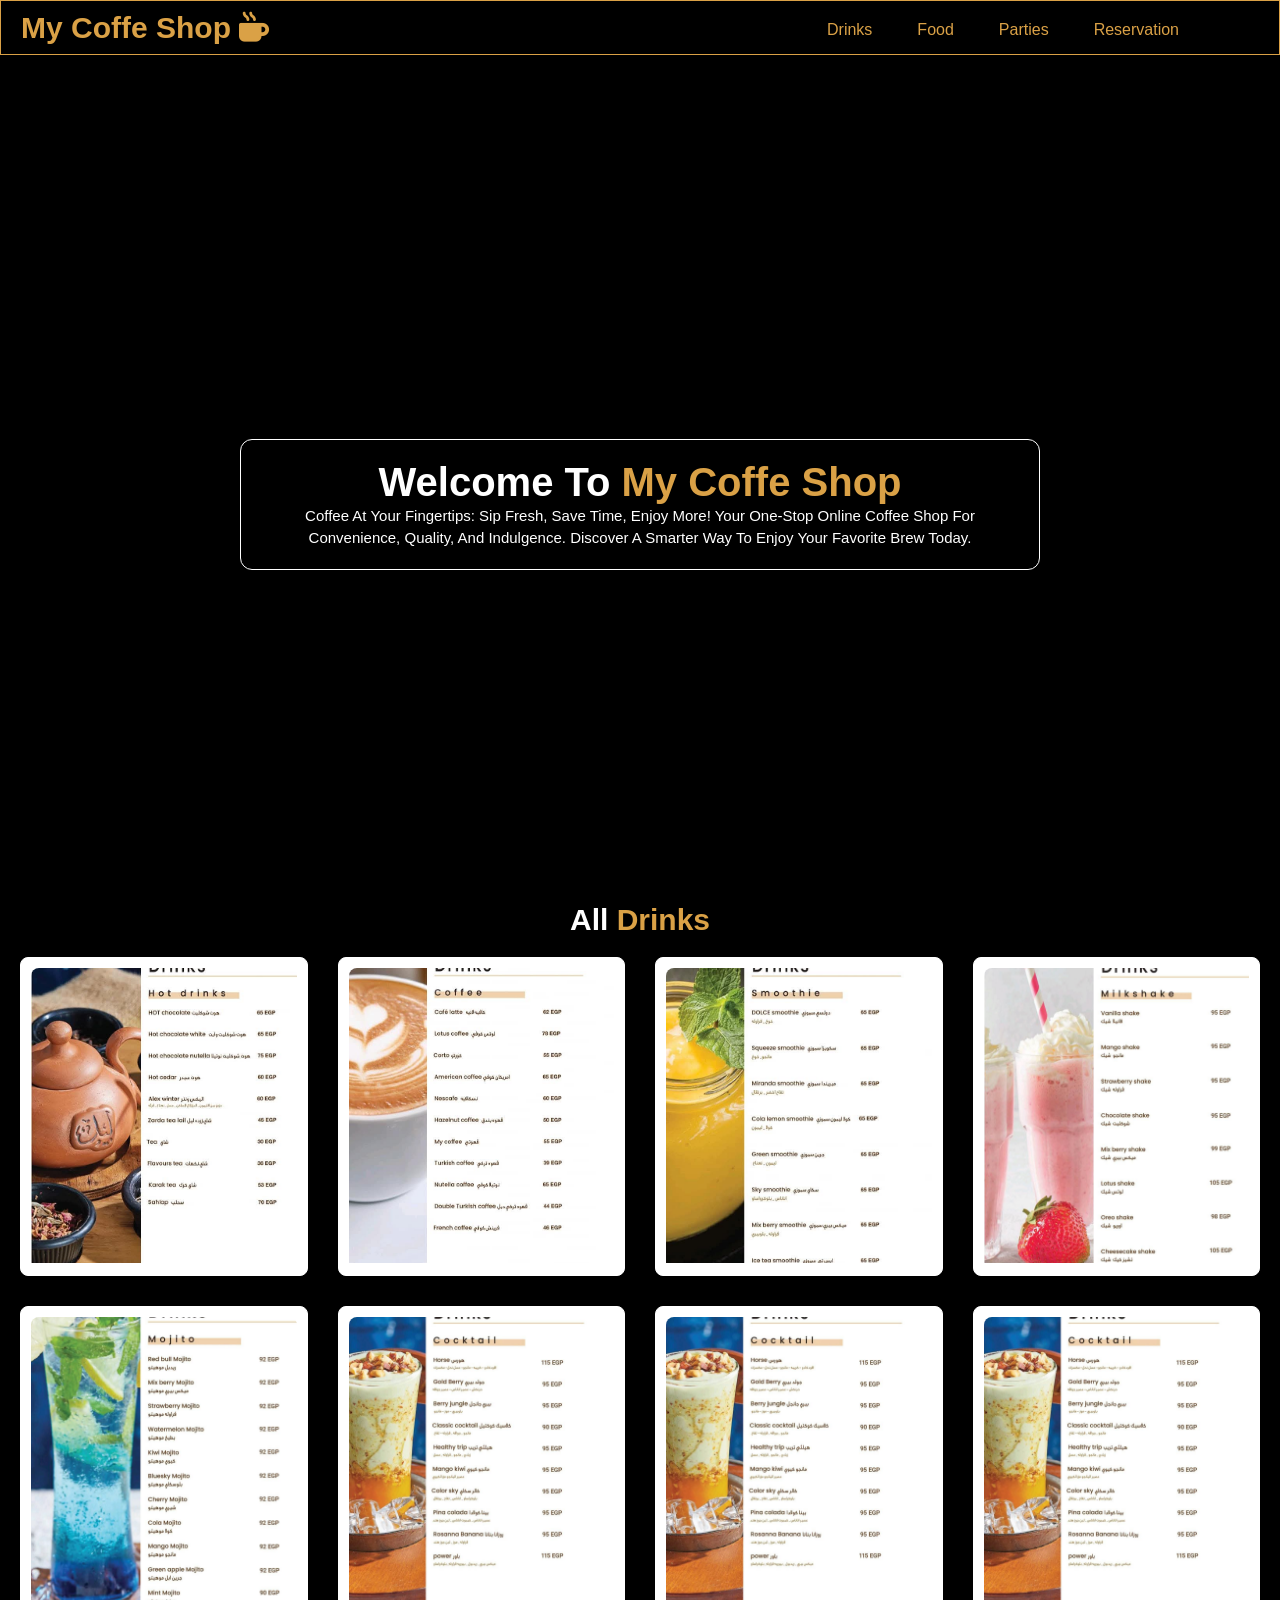
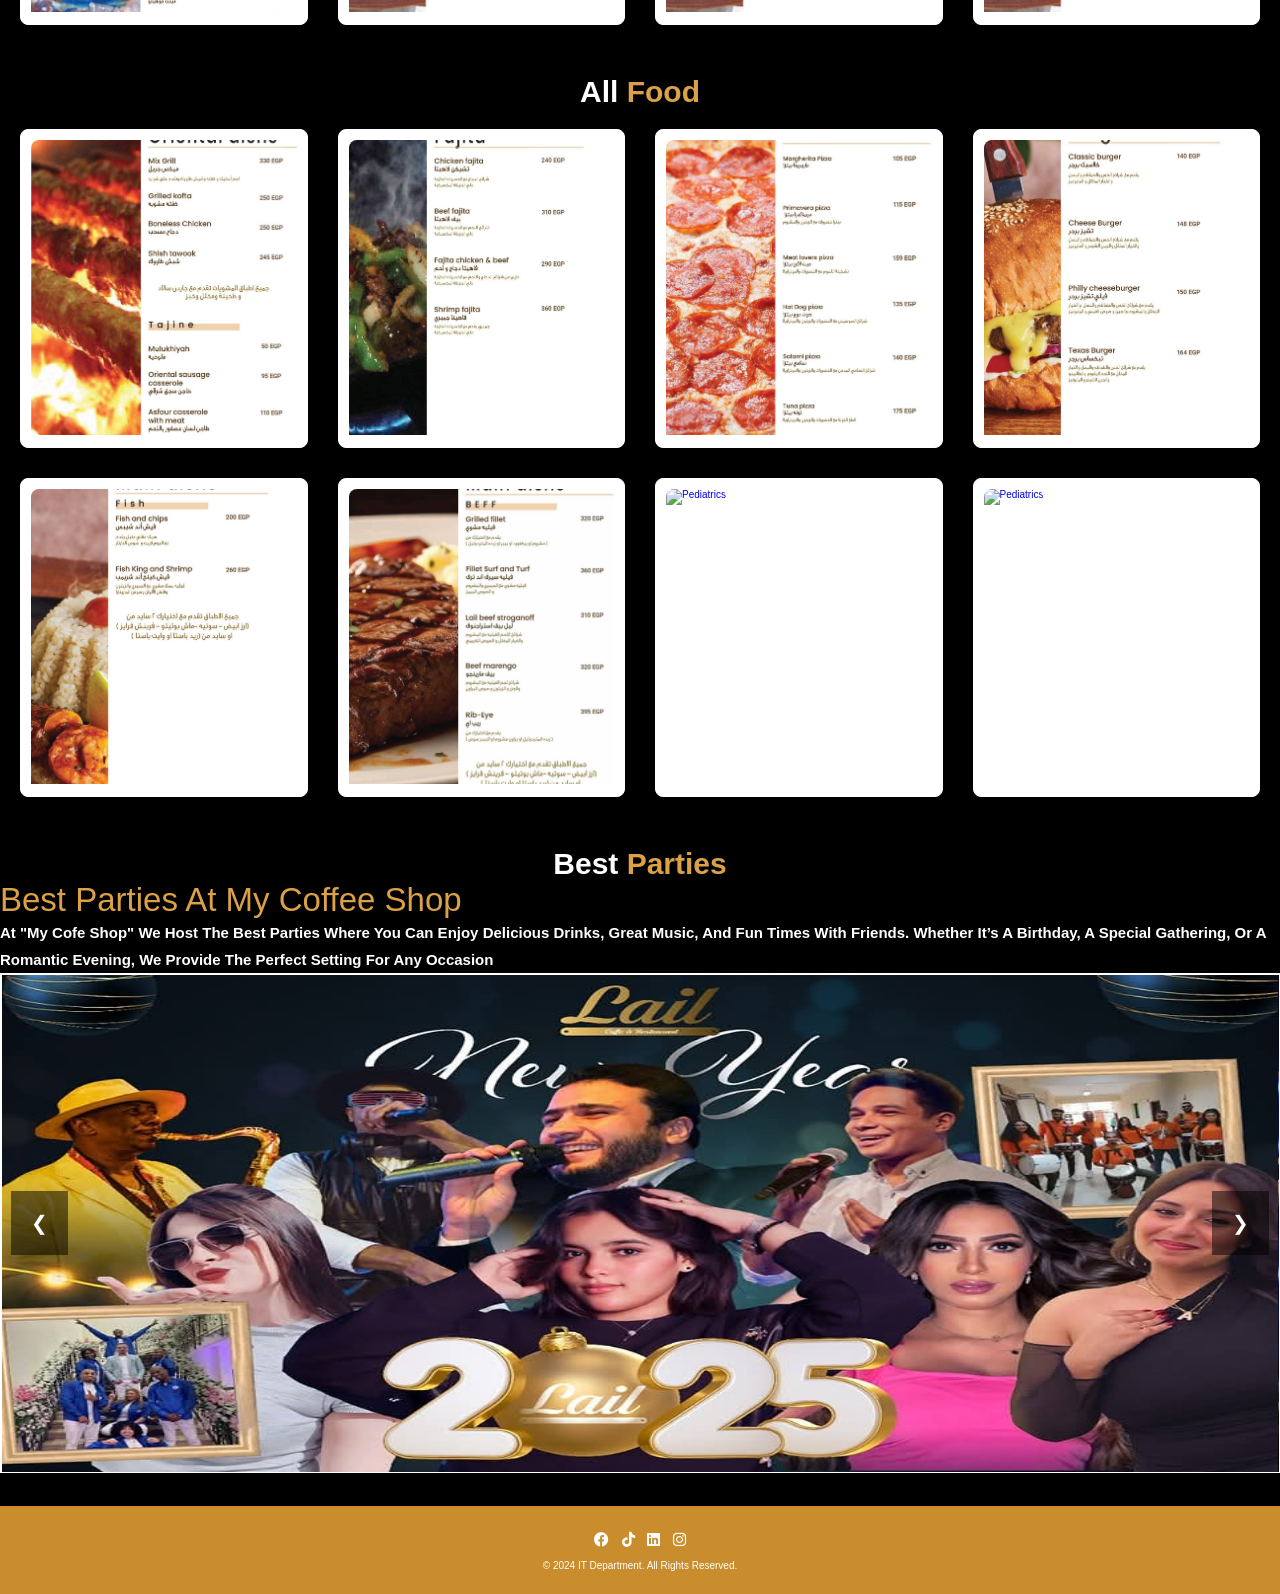
==== commit 288a3980: "Update welcom to my cofe shop.html" ====
--- a/welcom to my cofe shop.html
+++ b/welcom to my cofe shop.html
@@ -204,12 +204,12 @@
     </div>
     <div class="box-s">
       <a href="./img/3L.jpg">
-        <img src="./img/3L.jpg" alt="pediatrics">
+        <img src="./img/F16.jpg" alt="pediatrics">
         <!-- <h2>pediatrics</h2> --></a>
     </div>
     <div class="box-s">
       <a href="./img/3L.jpg">
-        <img src="./img/3L.jpg" alt="pediatrics">
+        <img src="./img/F15.jpg" alt="pediatrics">
         <!-- <h2>pediatrics</h2> --></a>
     </div>
 
--- a/style1.css
+++ b/style1.css
@@ -154,9 +154,7 @@
   gap: 25px; /* مسافة بين الروابط */
   align-items: center;
 }
-.navber .first-child{
-  margin-top: 50px;
-}
+
 .navber a {
   position: relative;
   font-size: 16px;
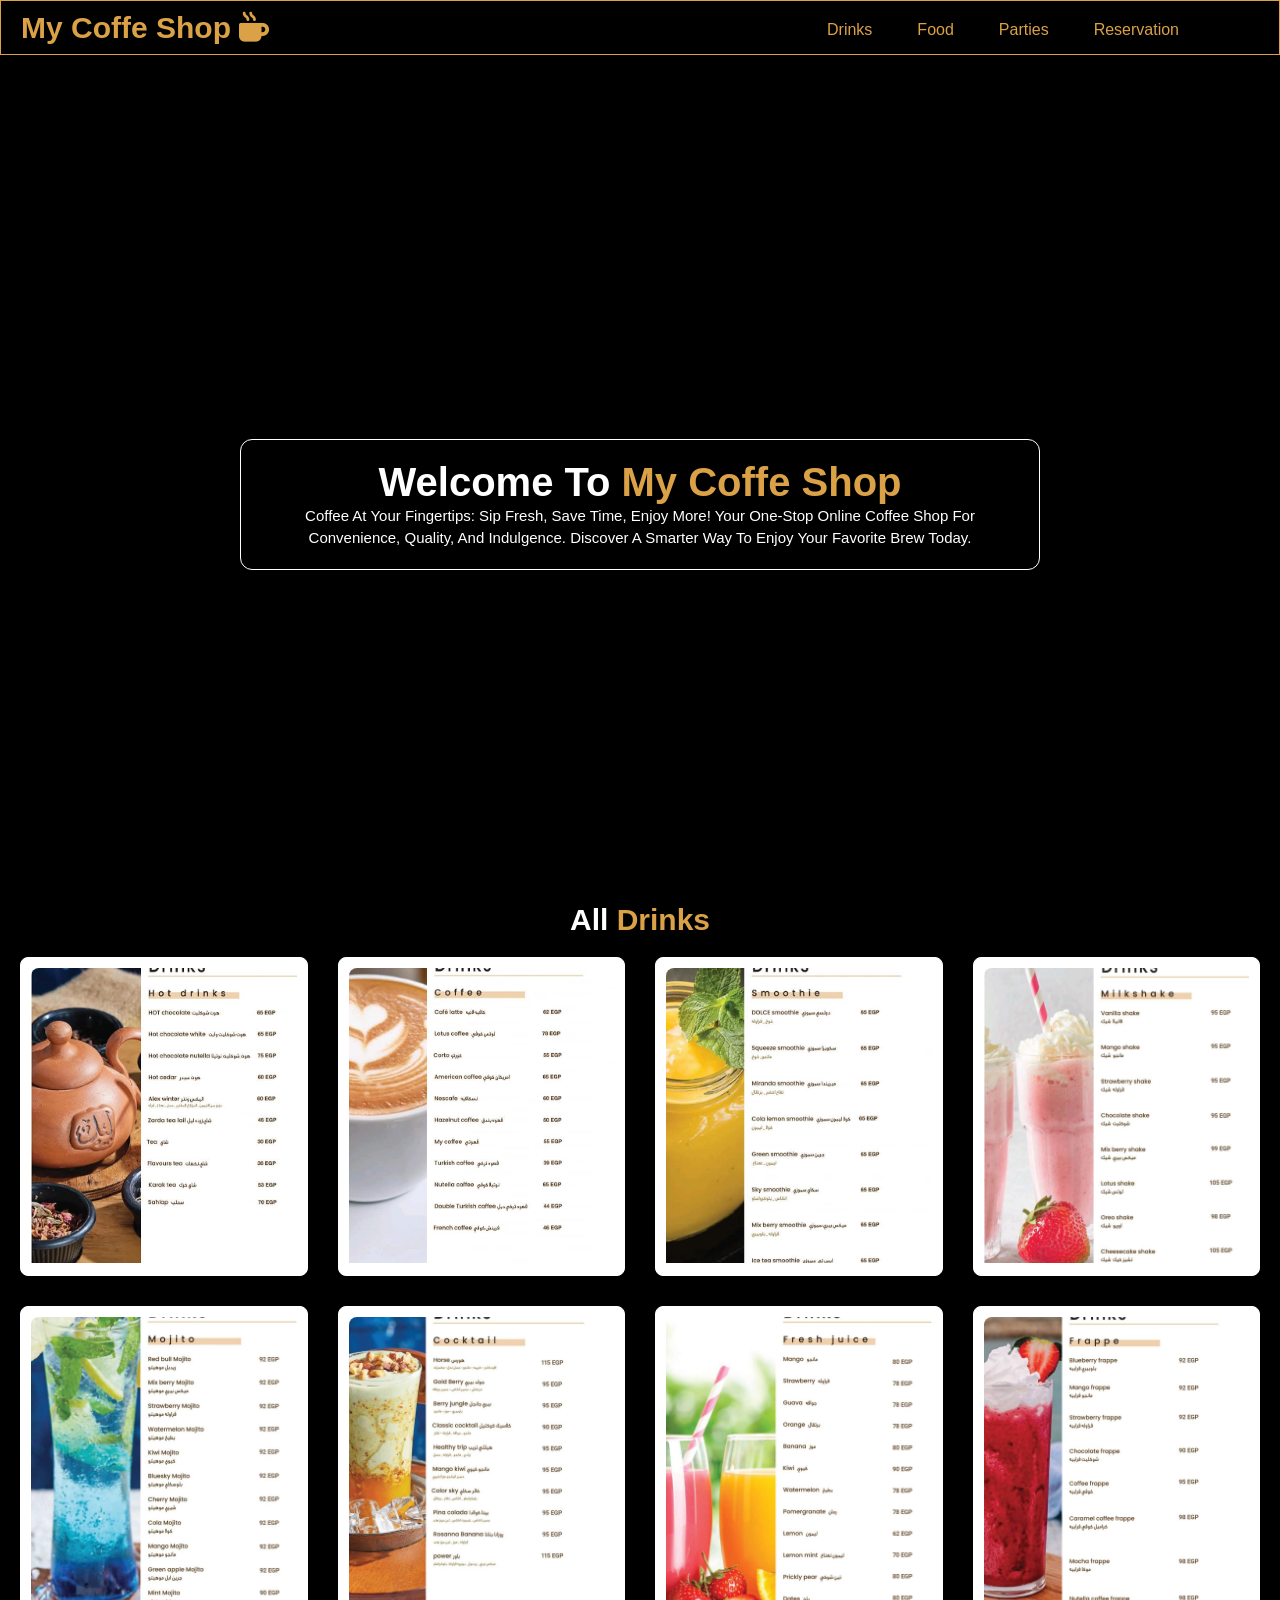
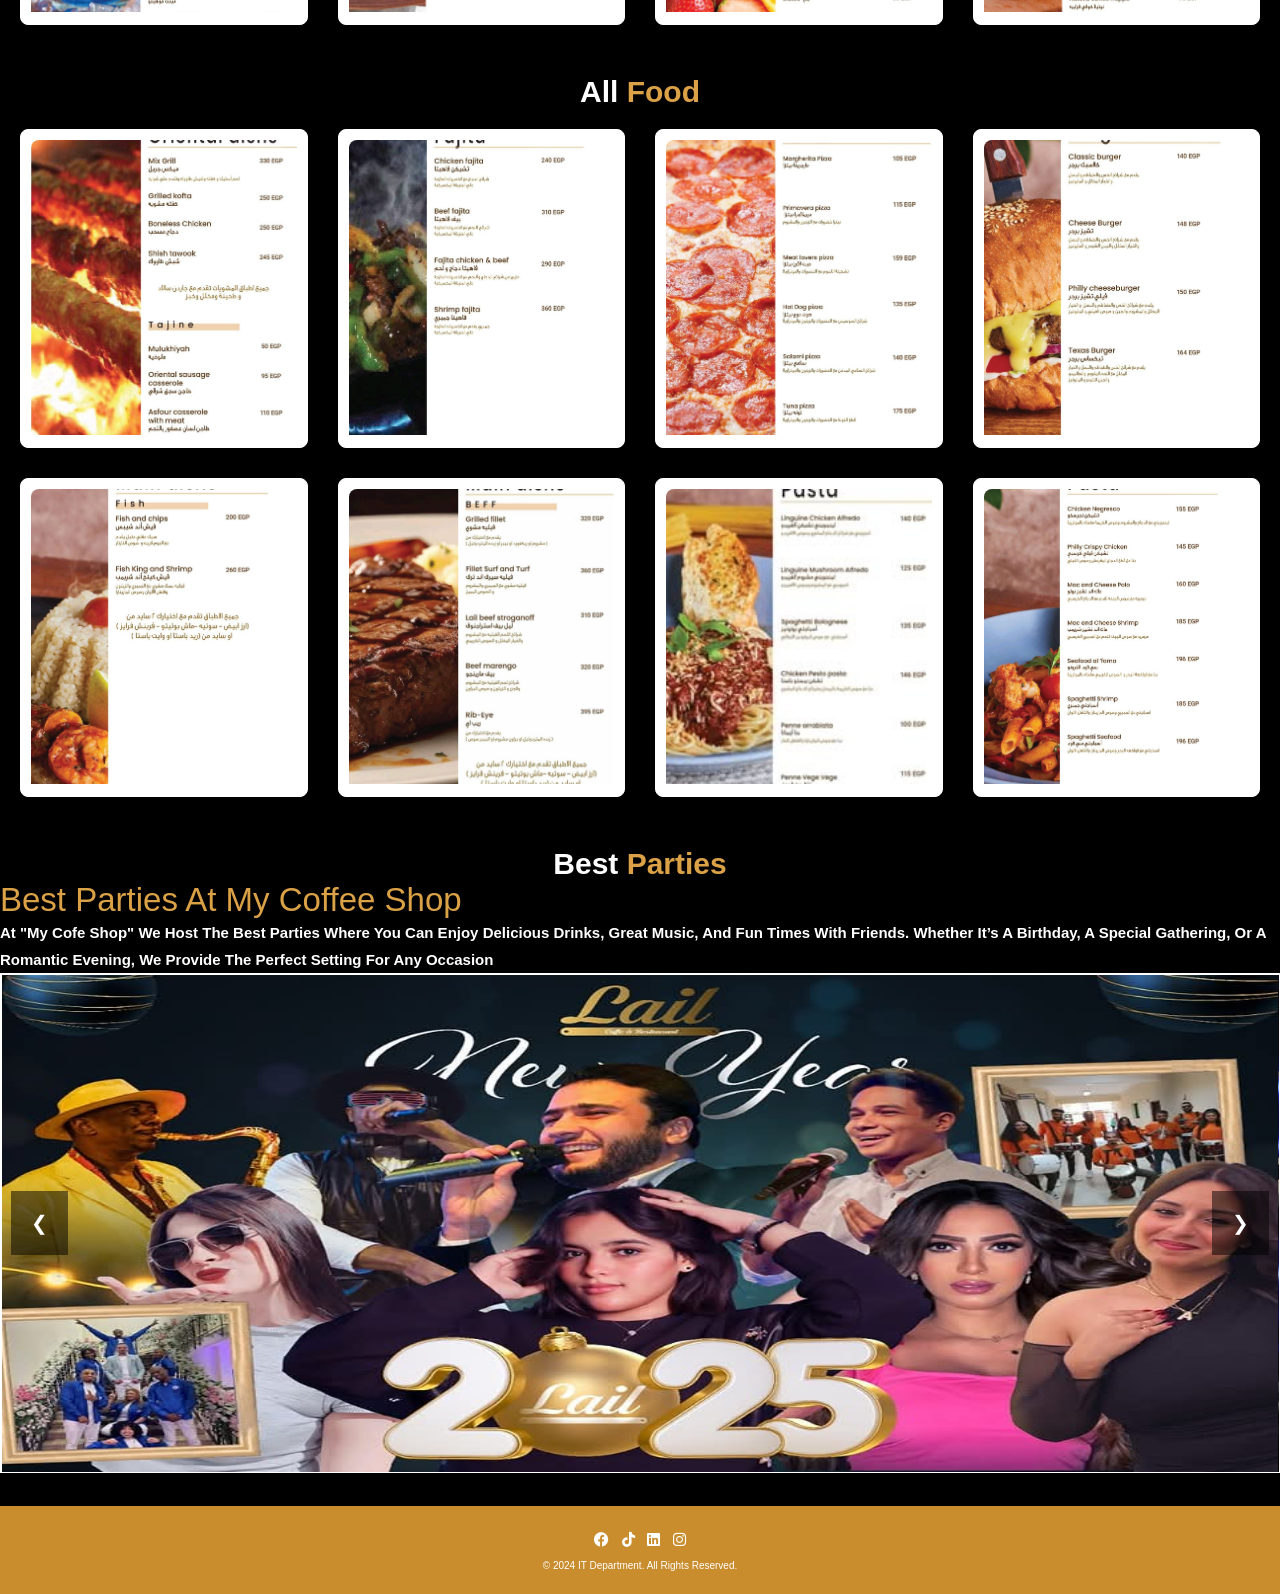
==== commit e7e39a51: "Update welcom to my cofe shop.html" ====
--- a/welcom to my cofe shop.html
+++ b/welcom to my cofe shop.html
@@ -153,12 +153,12 @@
     </div>
     <div class="box-s">
       <a href="./img/10.jpg">
-        <img src="./img/10.jpg" alt="pediatrics">
+        <img src="./D18.jpg" alt="pediatrics">
         <!-- <h2>pediatrics</h2> --></a>
     </div>
     <div class="box-s">
       <a href="./img/10.jpg">
-        <img src="./img/10.jpg" alt="pediatrics">
+        <img src="./D17.jpg" alt="pediatrics">
         <!-- <h2>pediatrics</h2> --></a>
     </div>
 
@@ -204,12 +204,12 @@
     </div>
     <div class="box-s">
       <a href="./img/3L.jpg">
-        <img src="./img/F16.jpg" alt="pediatrics">
+        <img src="./F16.jpg" alt="pediatrics">
         <!-- <h2>pediatrics</h2> --></a>
     </div>
     <div class="box-s">
       <a href="./img/3L.jpg">
-        <img src="./img/F15.jpg" alt="pediatrics">
+        <img src="./F15.jpg" alt="pediatrics">
         <!-- <h2>pediatrics</h2> --></a>
     </div>
 
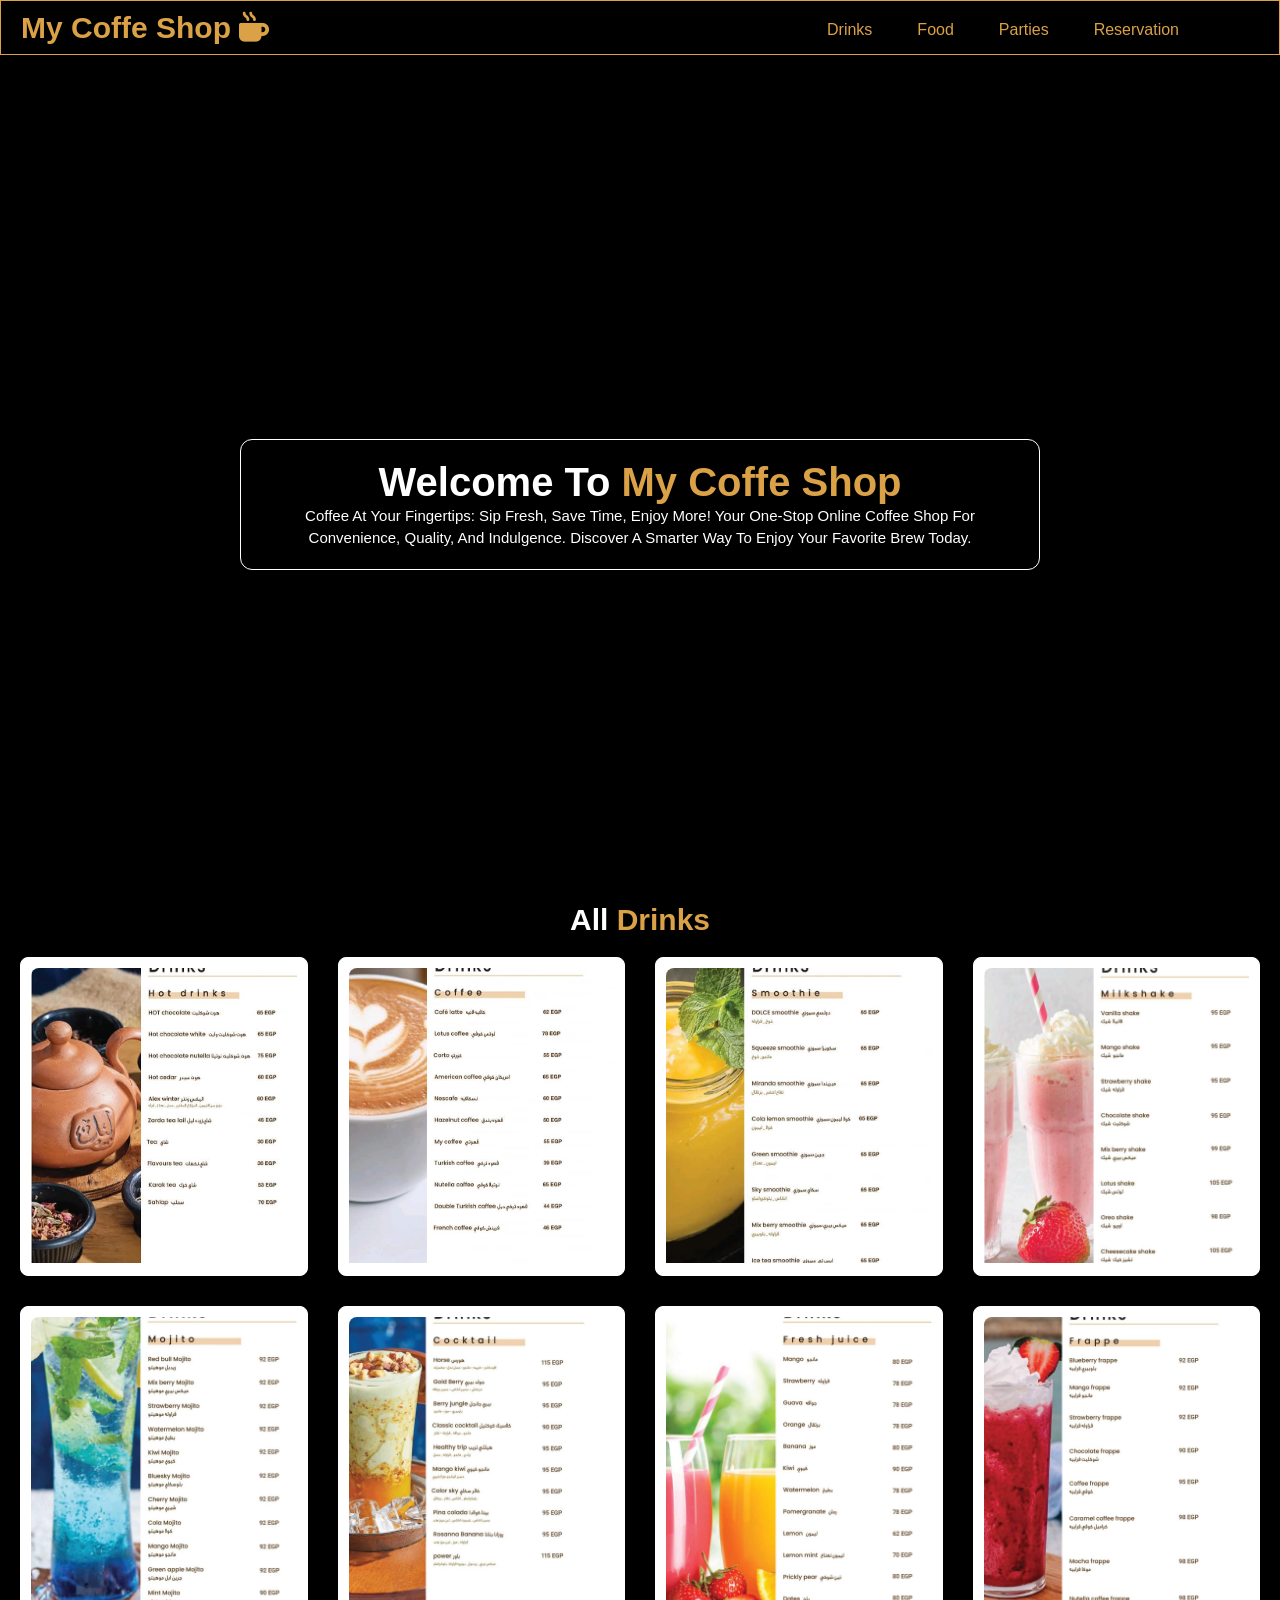
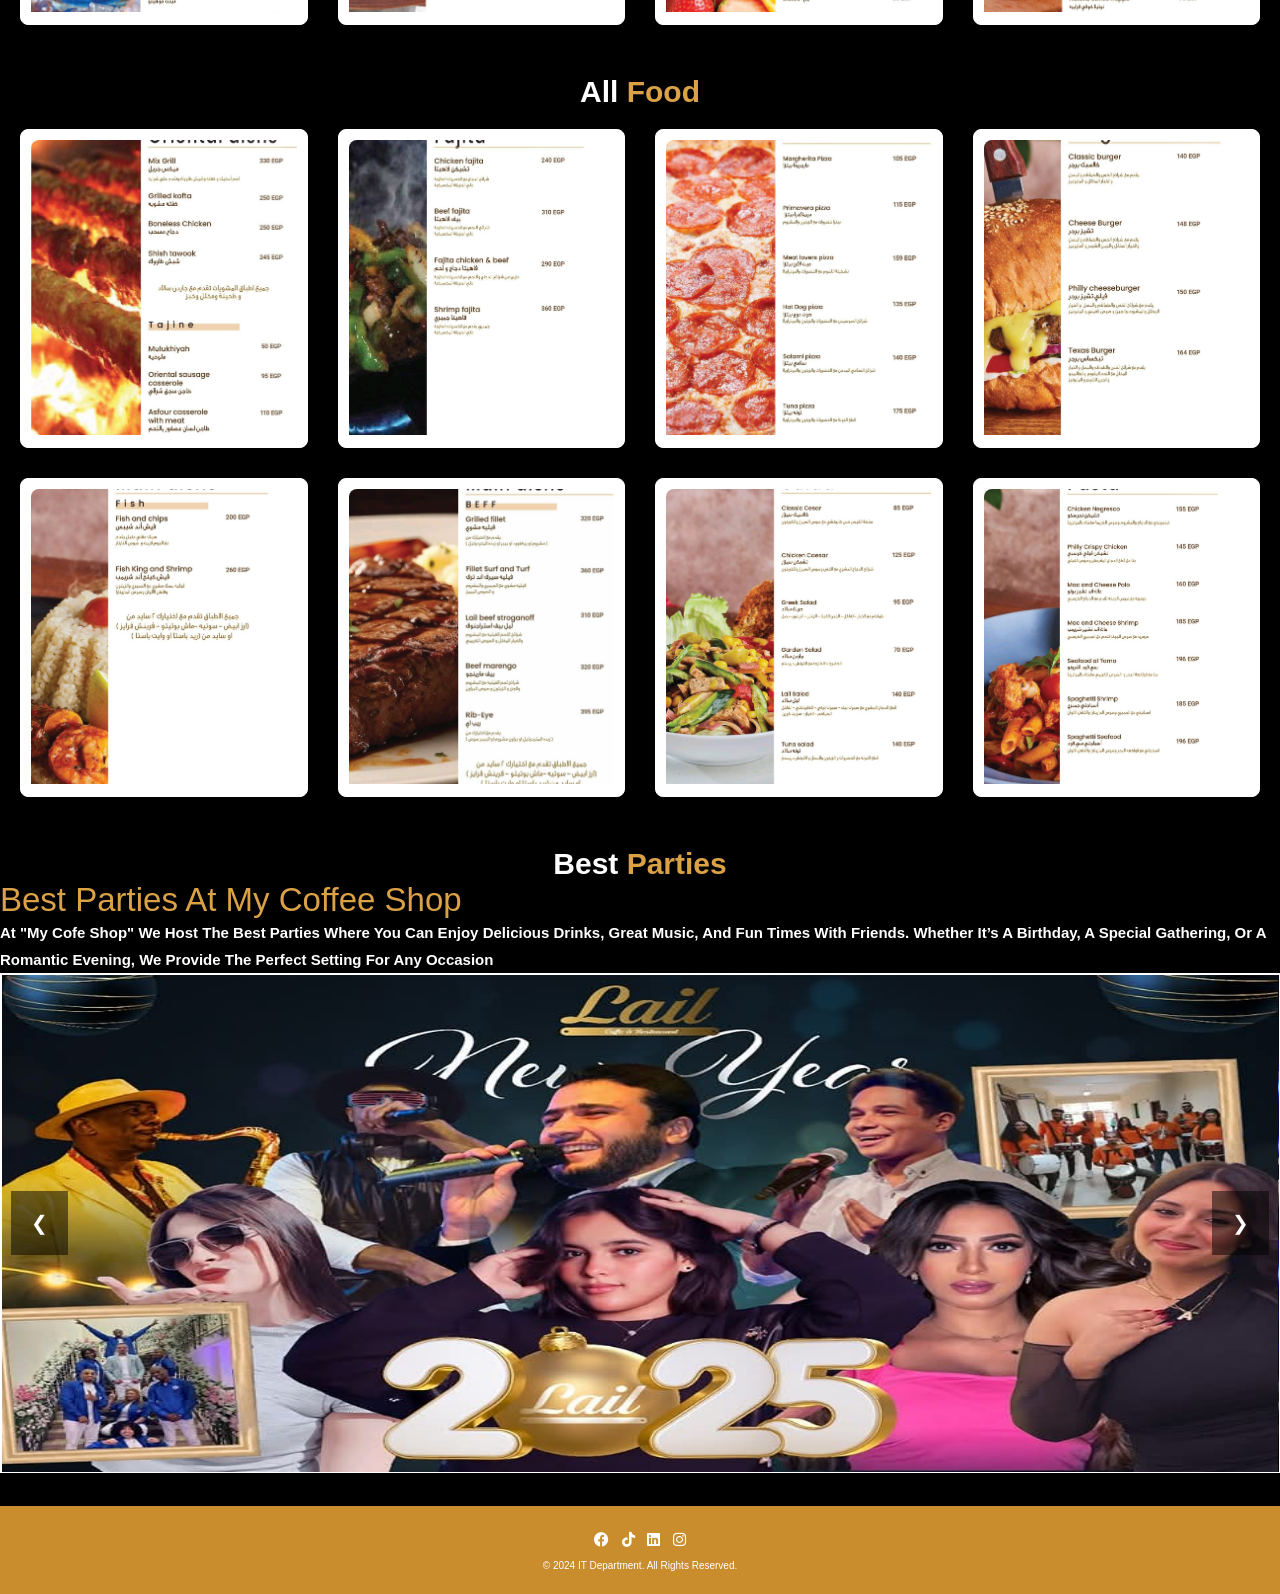
==== commit d85bfdec: "Update welcom to my cofe shop.html" ====
--- a/welcom to my cofe shop.html
+++ b/welcom to my cofe shop.html
@@ -152,12 +152,12 @@
         <!-- <h2>pediatrics</h2> --></a>
     </div>
     <div class="box-s">
-      <a href="./img/10.jpg">
+      <a href="./D18.jpg">
         <img src="./D18.jpg" alt="pediatrics">
         <!-- <h2>pediatrics</h2> --></a>
     </div>
     <div class="box-s">
-      <a href="./img/10.jpg">
+      <a href="./D17.jpg">
         <img src="./D17.jpg" alt="pediatrics">
         <!-- <h2>pediatrics</h2> --></a>
     </div>
@@ -203,12 +203,12 @@
         <!-- <h2>pediatrics</h2> --></a>
     </div>
     <div class="box-s">
-      <a href="./img/3L.jpg">
-        <img src="./F16.jpg" alt="pediatrics">
-        <!-- <h2>pediatrics</h2> --></a>
-    </div>
-    <div class="box-s">
-      <a href="./img/3L.jpg">
+      <a href="./Ff16.jpg">
+        <img src="./Ff16.jpg" alt="pediatrics">
+        <!-- <h2>pediatrics</h2> --></a>
+    </div>
+    <div class="box-s">
+      <a href="./F15.jpg">
         <img src="./F15.jpg" alt="pediatrics">
         <!-- <h2>pediatrics</h2> --></a>
     </div>
